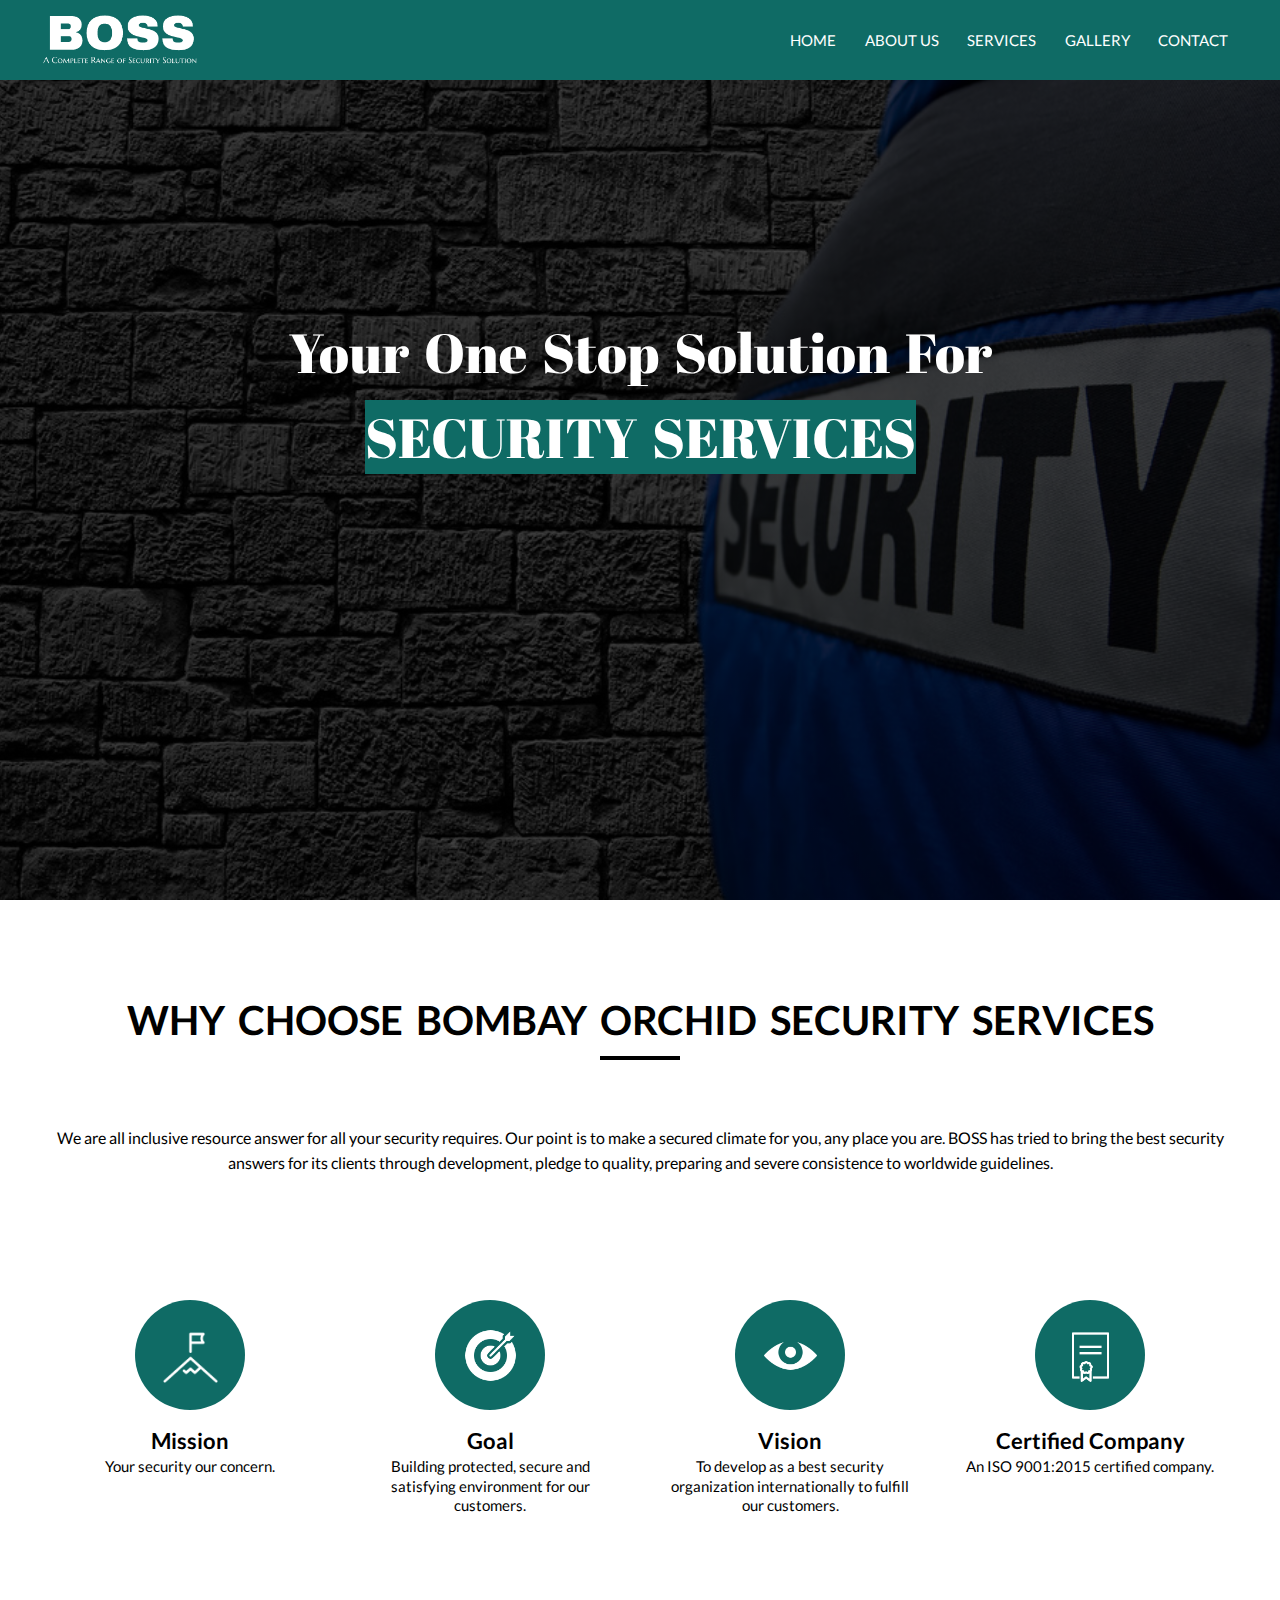
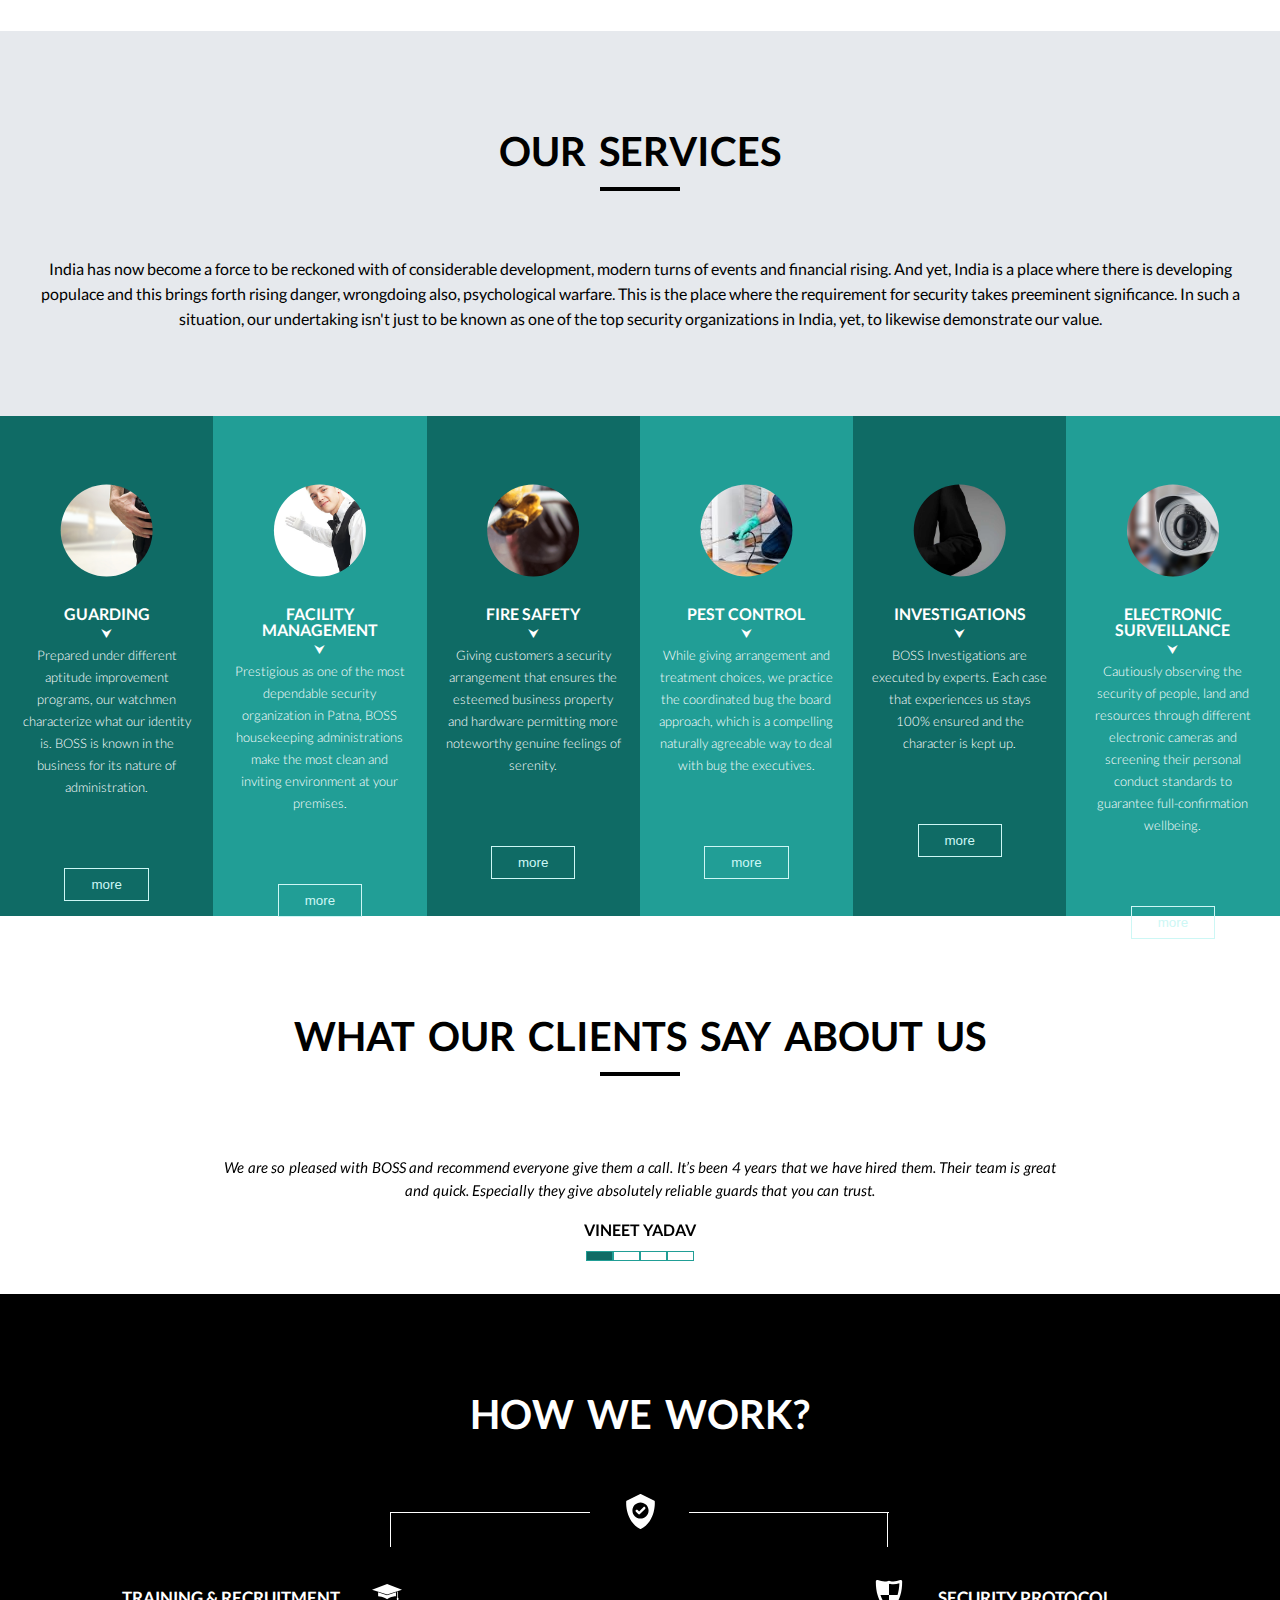
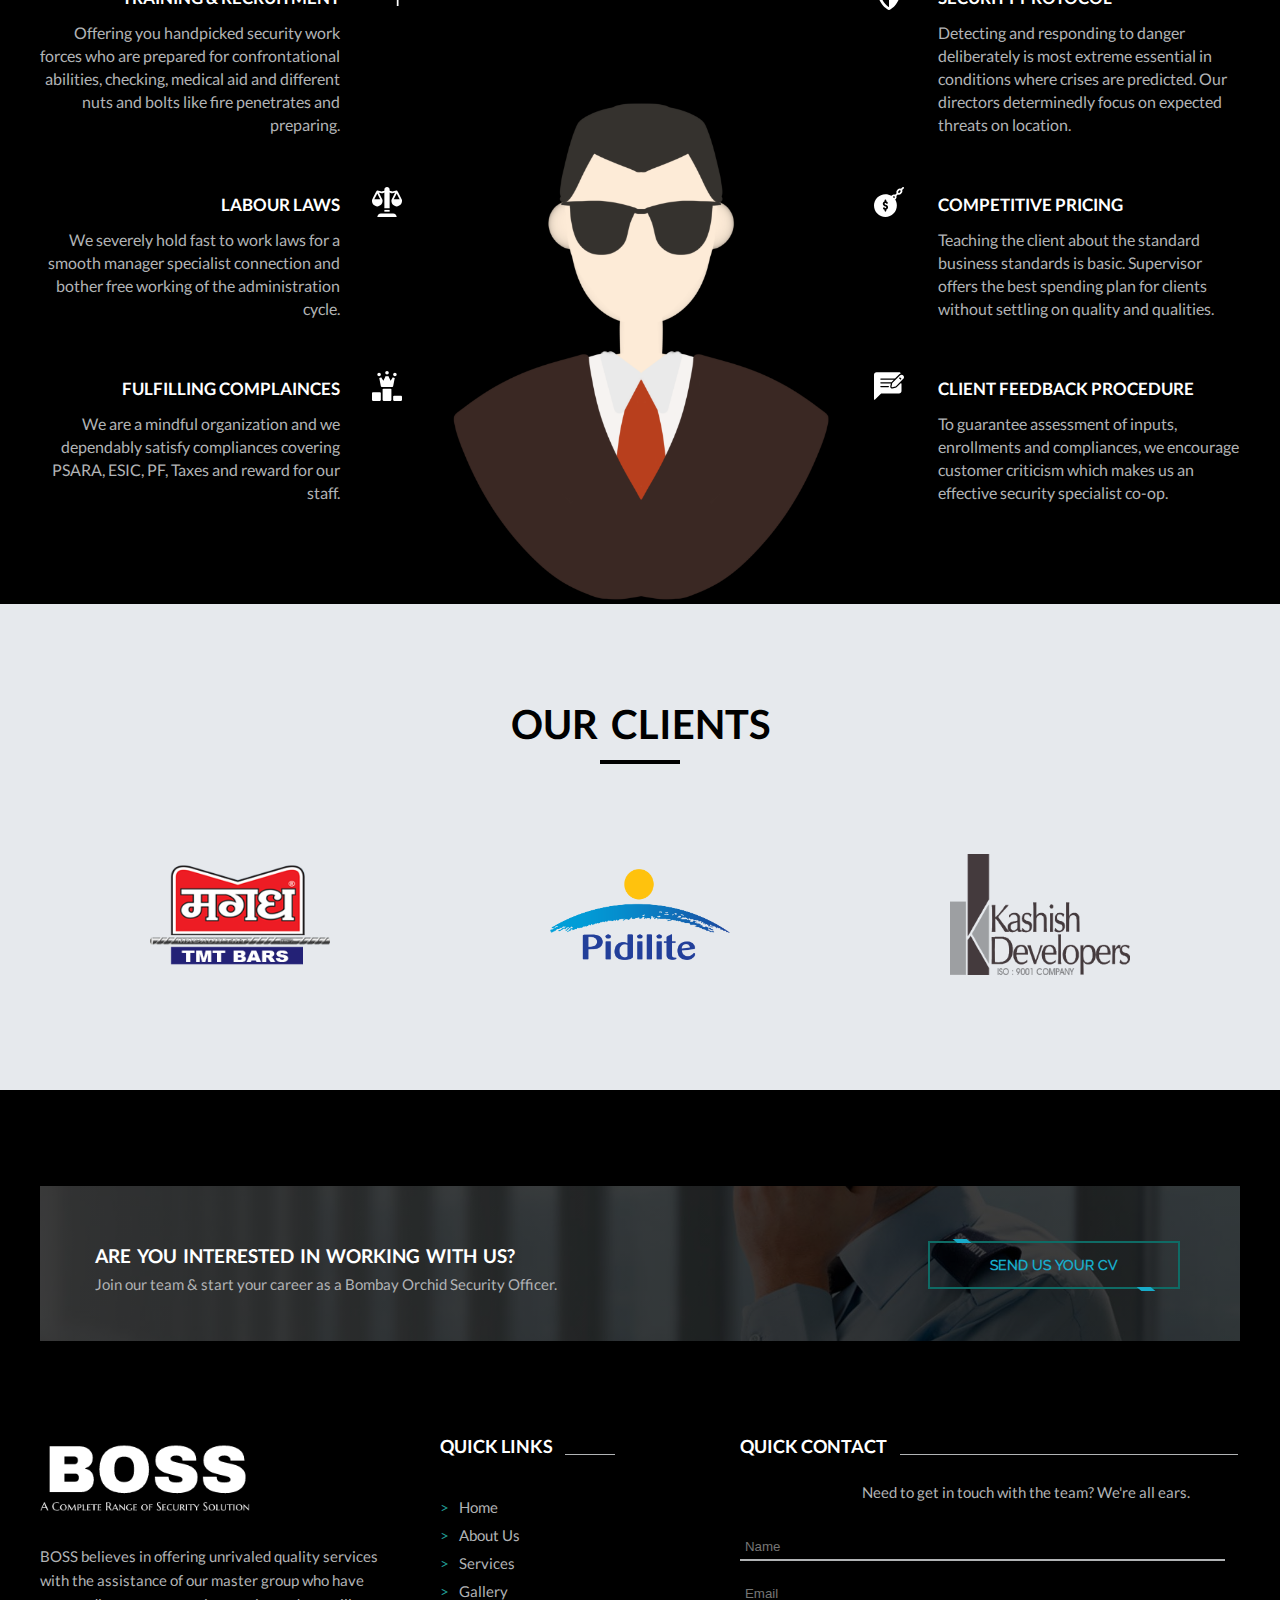
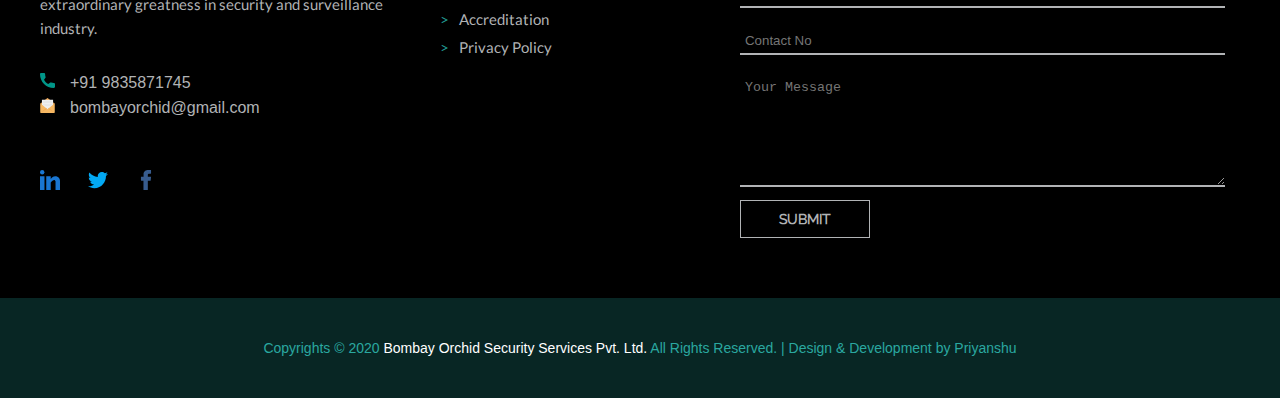
==== index.html @ afb58cec "Initial commit in GitBash" ====
<!DOCTYPE html>
    <head>
        <meta http-equiv="X-UA-Compatible" content="IE=edge" />
        <meta http-equiv="Content-Type" content="text/html; charset=utf-8"/>
        <meta name="viewport" content="width=device-width, initial-scale=1" />
        <link href="assets/styles/owl.carousel.min.css" rel="stylesheet">
        <link href="assets/styles/owl.theme.default.min.css" rel="stylesheet">
        <link href="assets/styles/main.css" rel="stylesheet">
        <link href="assets/styles/fonts.css" rel="stylesheet">
        <title>Bombay Orchid Security Services Private Ltd.(BOSS)</title>
    </head>

    <body>
        
        <div class="large-wrapper">
            <div class="large-container">
                    <div class="main-overlay js-main-overlay"></div>

                    <section class="cover-main">

                        <header>
                            <nav class="nav-wrapper">
                                <div class="logo"></div>

                                <ul class="menu">
                                    <li><a href="/index.html">HOME</a></li>
                                    <li><a href="/about-us.html">ABOUT US</a></li>
                                    <li><a href="/services.html">SERVICES</a>
                                        <ul class="sub-menu-1">
                                            <li><a href="/guarding.html">Guarding</a></li>
                                            <li><a href="/facility-management.html">Facility Management</a></li>
                                            <li><a href="/fire-safety.html">Fire Safety</a></li>
                                            <li><a href="/pest-control.html">Pest Control</a></li>
                                            <li><a href="/investigation.html">Investigations</a></li>
                                            <li><a href="/electronic-surveillance.html">Electronic Surveillance</a></li>
                                        </ul>
                                    </li>
                                    <li><a href="/gallery.html">GALLERY</a></li>
                                    <li><a href="/contact.html">CONTACT</a></li>
                                </ul>
                            </nav>

                            <div class="menu-trigger js-menu-trigger"></div>
                        </header>

                        <div class="wrapper">
                            <p>Your One Stop Solution For <br><span class="wrapper-sec">SECURITY SERVICES</span></p>
                        </div>

                    </section>
                

                    <section class="about-us">

                        <h1>Why choose Bombay Orchid Security Services</h1>
                        <p>We are all inclusive resource answer for all your security requires. Our point is to make a secured climate for you,
                            any place you are. BOSS has tried to bring the best security answers for its clients through development, pledge to
                            quality, preparing and severe consistence to worldwide guidelines.</p>

                        <div class="row features">
                            <div class="features-wrapper">

                                <div class="col col-md-3 col-xs-12 col-sm-6">
                                    <div class="feat mission"></div>
                                    <h2>Mission</h2>
                                    <p>Your security our concern.</p>
                                </div>

                                <div class="col col-md-3 col-xs-12 col-sm-6">
                                    <div class="feat goal"></div>
                                    <h2>Goal</h2>
                                    <p>Building protected, secure and satisfying environment for our customers.</p>
                                </div>

                                <div class="col col-md-3 col-xs-12 col-sm-6">
                                    <div class="feat vision"></div>
                                    <h2>Vision</h2>
                                    <p>To develop as a best security organization internationally to fulfill our customers.</p>
                                </div>

                                <div class="col col-md-3 col-xs-12 col-sm-6">
                                    <div class="feat certified"></div>
                                    <h2>Certified Company</h2>
                                    <p>An ISO 9001:2015 certified company.</p>
                                </div>
                            </div>
                        </div>

                    </section>

                    <section class="services">
                        
                        <h1>Our Services</h1>
                        <p>India has now become a force to be reckoned with of considerable development, modern turns of events and financial
                            rising. And yet, India is a place where there is developing populace and this brings forth rising danger, wrongdoing
                            also, psychological warfare. This is the place where the requirement for security takes preeminent significance.
                            In such a situation, our undertaking isn't just to be known as one of the top security organizations in India, 
                            yet, to likewise demonstrate our value.</p>

                        <div class="services-wrapper">
                            <div class="row">
                                    <div class="cards col col-xs-12 col-md-2 col-sm-4">
                                        <div class="card1"></div>
                                        <h2>GUARDING</h2>
                                        <p>&#11167;<br>Prepared under different aptitude improvement programs, our watchmen characterize what our identity
                                            is. BOSS is known in the business for its nature of administration.<br>
                                        <button><a href="/guarding.html">More</a></button></p>
                                    </div>
                                    <div class="cards col col-xs-12 col-md-2 col-sm-4">
                                        <div class="card2"></div>
                                        <h2>FACILITY MANAGEMENT</h2>
                                        <p>&#11167;<br>Prestigious as one of the most dependable security organization in Patna, BOSS housekeeping 
                                            administrations make the most clean and inviting environment at your premises. <br>
                                        <button><a href="/facility-management.html">More</a></button></p>
                                    </div>
                                    <div class="cards col col-xs-12 col-md-2 col-sm-4">
                                        <div class="card3"></div>
                                        <h2>FIRE SAFETY</h2>
                                        <p>&#11167;<br>Giving customers a security arrangement that ensures the esteemed business property and hardware
                                            permitting more noteworthy genuine feelings of serenity. <br>
                                        <button><a href="/fire-safety.html">More</a></button></p>
                                    </div>
                                    <div class="cards col col-xs-12 col-md-2 col-sm-4">
                                        <div class="card4"></div>
                                        <h2>PEST CONTROL</h2>
                                        <p>&#11167;<br>While giving arrangement and treatment choices, we practice the coordinated bug the board approach,
                                            which is a compelling naturally agreeable way to deal with bug the executives. <br>
                                        <button><a href="/pest-control.html">More</a></button></p>
                                    </div>
                                    <div class="cards col col-xs-12 col-md-2 col-sm-4">
                                        <div class="card5"></div>
                                        <h2>INVESTIGATIONS</h2>
                                        <p>&#11167;<br>BOSS Investigations are executed by experts. Each case that experiences us stays 100% ensured and the
                                            character is kept up.<br>
                                        <button><a href="/investigation.html">More</a></button></p>
                                    </div>
                                    <div class="cards col col-xs-12 col-md-2 col-sm-4">
                                        <div class="card6"></div>
                                        <h2>ELECTRONIC SURVEILLANCE</h2>
                                        <p>&#11167;<br>Cautiously observing the security of people, land and resources through different electronic cameras
                                            and screening their personal conduct standards to guarantee full-confirmation wellbeing.<br>
                                        <button><a href="/electronic-surveillance.html">More</a></button></p>
                                    </div>
                            </div>
                        </div>

                    </section>

                    <section class="clients">

                        <div class="clients-wrapper">
                            
                            <h1>What Our Clients Say About Us</h1>
                            <div class="owl-carousel owl-theme">

                                <div class="testimonials-box item">
                                    <p>We are so pleased with BOSS and recommend everyone give them a call. 
                                        It’s been 4 years that we have hired them. Their team is great and quick. Especially they give 
                                        absolutely reliable guards that you can trust.</p>
                                    <h3>Vineet Yadav</h3>
                                </div>
                                <div class="testimonials-box item">
                                    <p>Your security supervisors are doing a good job. They are smart in resolving issues that arise 
                                        on site. Great job team BOSS.</p>
                                    <h3>Ajay Sinha</h3>
                                </div>
                                <div class="testimonials-box item">
                                    <p>We have many branches across north India and BOSS has been serving us with housekeeping, security, 
                                        labours since many years now. They are easy to be reached and contacted whenever we need. We wish them good luck.</p>
                                    <h3>Ashok Upadhyay</h3>
                                </div>
                                <div class="testimonials-box item">
                                    <p>We find your services very efficient and well-organised. We are hopeful you will keep assisting us in our requirements.</p>    
                                    <h3>Arvind Singh</h3>
                                </div>

                            </div>
                        </div>

                    </section>

                    <section class="how-we-work">
                        <div class="overlay">
                            <h1>How We Work?</h1>
                            <div class="how-we-work-wrapper">
                                <div class="l1"></div>
                                <div class="a"></div>
                                <div class="l2"></div>
                                <div class="p1"></div>
                                <div class="p2"></div>
                                <dl>
                                    <div class="left-block">
                                        <dt>Training & Recruitment<img src="/assets/images/training-recruitment.svg" alt=""></dt>
                                        <dd>Offering you handpicked security work forces who are prepared for confrontational abilities, checking,
                                            medical aid and different nuts and bolts like fire penetrates and preparing.</dd>
                                        <dt>Labour Laws <img src="/assets/images/labour-laws.svg" alt=""></dt>
                                        <dd>We severely hold fast to work laws for a smooth manager specialist connection and bother free working of 
                                            the administration cycle.</dd>
                                        <dt>Fulfilling Complainces <img src="/assets/images/fulfilling-compliances.svg" alt=""></dt>
                                        <dd>We are a mindful organization and we dependably satisfy compliances covering PSARA, ESIC, PF, Taxes and
                                            reward for our staff.</dd>
                                    </div>
                                    <div class="right-block">
                                        <dt><img src="/assets/images/security-protocol.svg" alt="">Security Protocol</dt>
                                        <dd>Detecting and responding to danger deliberately is most extreme essential in conditions where crises are
                                            predicted. Our directors determinedly focus on expected threats on location.</dd>
                                        <dt><img src="/assets/images/competitive-pricing.svg" alt="">Competitive Pricing</dt>
                                        <dd>Teaching the client about the standard business standards is basic. Supervisor offers the best spending plan
                                            for clients without settling on quality and qualities. </dd>
                                        <dt><img src="/assets/images/client-feedback.svg" alt="">Client Feedback Procedure</dt>
                                        <dd>To guarantee assessment of inputs, enrollments and compliances, we encourage customer criticism which makes us
                                            an effective security specialist co-op.</dd>
                                    </div>
                                </dl>
                            </div>
                        </div>
                    </section>

                    <section class="our-clients">

                        <h1>Our Clients</h1>
                        <div class="our-clients-wrapper">
                            <div class="client1"></div>
                            <div class="client2"></div>
                            <div class="client3"></div>
                        </div>
                        
                    </section>

                    <section class="contact">

                        <div class="contact-wrapper">
                            <div class="clearfix"></div>
                            
                            <div class="registration">
                                <h2>ARE YOU INTERESTED IN WORKING WITH US?</h2>
                                <p>Join our team & start your career as a Bombay Orchid Security Officer.</p>
                                <button class="btn"><a href="/contact.html">Send Us Your CV</a></button>
                            </div>

                            <div class="row">
                                <div class="col col-md-4 col-xs-12 col-sm-6">
                                    <div class="contact-logo"></div>
                                    <p class="logo-p">BOSS believes in offering unrivaled quality services with the assistance of our master group
                                        who have extraordinary greatness in security and surveillance industry.</p>
                                    
                                    <ul class="info">
                                        <li>
                                            <span><img src="/assets/images/phone-call.svg"></span>
                                            <span>+91 9835871745</span>
                                        </li>
                                        <li>
                                            <span><img src="/assets/images/email.svg"></span>
                                            <span>bombayorchid@gmail.com</span>
                                        </li>
                                    </ul>

                                    <ul class="social">
                                        <li><a href="https://www.linkedin.com/login"><img src="/assets/images/linkedin.svg" alt="LinkedIn"></a></li>
                                        <li><a href="https://twitter.com/login?lang=en"><img src="/assets/images/twitter.svg" alt="Twitter"></a></li>
                                        <li><a href="https://www.facebook.com/login/"><img src="/assets/images/facebook.svg" alt="Facebook"></a></li>
                                    </ul>
                                </div>

                                <div class="col col-md-3 col-xs-12 col-sm-6">
                                    <div class="quick-links">
                                        <h2>QUICK LINKS</h2>
                                            <ul>
                                                <li><a href="/index.html"><span>&#62</span>Home</a></li>
                                                <li><a href="/about-us.html"><span>&#62</span>About Us</a></li>
                                                <li><a href="/services.html"><span>&#62</span>Services</a></li>
                                                <li><a href="/gallery.html"><span>&#62</span>Gallery</a></li>
                                                <li><a href="/accreditation.html"><span>&#62</span>Accreditation</a></li>
                                                <li><a href="/privacy-policy.html"><span>&#62</span>Privacy Policy</a></li>
                                            </ul>
                                    </div>
                                </div>
                                
                                <form class="contact-form col col-md-5 col-xs-12 col-sm-12" action="contact.php" method="POST">
                                        <h2>QUICK CONTACT</h2>
                                        <p>Need to get in touch with the team? We're all ears.</p>
                                        <input type="text" name="name" placeholder="Name" class="input">
                                        <input type="email" name="email" placeholder="Email" class="input">
                                        <input type="number" name="number" placeholder="Contact No" class="input">
                                        <textarea name="message" placeholder="Your Message" class="input"></textarea>
                                        <button type="submit" name="submit">SUBMIT</button>
                                </form>
                            </div>

                        </div>

                    </section>
                
                <footer class="bottom">
                    <p>Copyrights &copy 2020 <span>Bombay Orchid Security Services Pvt. Ltd.</span> All Rights Reserved. | 
                        Design & Development by <a href="#">Priyanshu</a></p>
                </footer>

                <script src="assets/scripts/jquery-3.5.1.min.js"></script>
                <script src="assets/scripts/owl.carousel.min.js"></script>
                <script src="assets/scripts/main.js"></script>
                
            </div>
        </div>
        
    </body>
</html>
---- assets/styles/main.css ----
/*
* Prefixed by https://autoprefixer.github.io
* PostCSS: v7.0.29,
* Autoprefixer: v9.7.6
* Browsers: last 4 version
*/

/* CSS RESETS STARTS */
html, body, div, span, applet, object, iframe,
h1, h2, h3, h4, h5, h6, p, blockquote, pre,
a, abbr, acronym, address, big, cite, code,
del, dfn, em, img, ins, kbd, q, s, samp,
small, strike, strong, sub, sup, tt, var,
b, u, i, center,
dl, dt, dd, ol, ul, li,
fieldset, form, label, legend,
table, caption, tbody, tfoot, thead, tr, th, td,
article, aside, canvas, details, embed, 
figure, figcaption, footer, header, hgroup, 
menu, nav, output, ruby, section, summary,
time, mark, audio, video {
	margin: 0;
	padding: 0;
	border: 0;
	font-size: 100%;
	font: inherit;
    vertical-align: baseline;
    -webkit-box-sizing: border-box;
            box-sizing: border-box;
    scroll-behavior: smooth;
}
    /* HTML5 display-role reset for older browsers starts here*/
        article, aside, details, figcaption, figure, 
        footer, header, hgroup, menu, nav, section {
            display: block;
        }
        body {
            line-height: 1;
            font-family: sans-serif;
        }
        ol, ul {
            list-style: none;
        }
        blockquote, q {
            quotes: none;
        }
        blockquote:before, blockquote:after,
        q:before, q:after {
            content: '';
            content: none;
        }
        table {
            border-collapse: collapse;
            border-spacing: 0;
        }
    /* HTML5 display-role reset for older browsers ends here*/

/* CSS RESETS ENDS HERE */

/* COVER STYLING STARTS HERE */
.cover-main {
    background: -webkit-gradient(linear,left top, left bottom,from(rgba(0, 0, 0, 0.75)),to(rgba(0, 0, 0, 0.75))), url(../images/cover-main.jpg);
    background: -o-linear-gradient(rgba(0, 0, 0, 0.75),rgba(0, 0, 0, 0.75)), url(../images/cover-main.jpg);
    background: linear-gradient(rgba(0, 0, 0, 0.75),rgba(0, 0, 0, 0.75)), url(../images/cover-main.jpg);
    background-attachment: fixed;
    background-repeat: no-repeat;
    background-position: center;
    background-size: cover;
    width: 100%;
    height: 100vh;
}
header {
    width: 100%;
    height: 80px;
    background-color: #0f6b65;
}
    /* STICKY HEADER STYLING STARTS HERE*/
    header.sticky {
        position: fixed;
        top: 0;
        left: 0;
        right: 0;
        -webkit-transform: translateY(-200%);
            -ms-transform: translateY(-200%);
                transform: translateY(-200%);
        -webkit-transition: 0.3s;
        -o-transition: 0.3s;
        transition: 0.3s;
        z-index: 3;
        border-bottom: 3px solid #18abc9;
    }
    body.scroll header.sticky {
        -webkit-transform: translateY(0);
            -ms-transform: translateY(0);
                transform: translateY(0);
    }
    /* STICKY HEADER STYLING ENDS HERE */
.nav-wrapper {
    width: 1200px;
    height: 100%;
    margin: 0 auto;
    display: -webkit-box;
    display: -ms-flexbox;
    display: flex;
    -webkit-box-pack: justify;
        -ms-flex-pack: justify;
            justify-content: space-between;
    -webkit-box-align: center;
        -ms-flex-align: center;
            align-items: center;
}
.logo {
    background: url(../images/BOSSS.png);    
    background-size: 165px;
    background-position: center;
    background-repeat: no-repeat;
    width: 160px;
    height: 350px;
}
nav ul li {
    display: inline-block;
    cursor: pointer;
    font-size: 15px;
    padding: 12px 12px;
    -webkit-transition: 0.3s;
    -o-transition: 0.3s;
    transition: 0.3s;
    position: relative;
}
nav ul li:hover {
    background: #18abc9;
    border-radius: 3px;
    color: #0f6b65;
}
nav ul li a {
    text-decoration: none;
    color: #ffffff;
    font-family: "Lato-Regular", sans-serif;
    -webkit-transition: 0.3s;
    -o-transition: 0.3s;
    transition: 0.3s;
}
.sub-menu-1 {
    display: none;
}
nav ul li:hover .sub-menu-1 {
    display: block;
    position: absolute;
    background-color: #0f6b65;
    margin-top: 12.5px;
    margin-left: -12px;
    font-family: "Lato-Regular", sans-serif;
}
nav ul li:hover .sub-menu-1 ul {
    display: block;
    margin: 10px;
}
nav ul li:hover .sub-menu-1 ul li {
    width: 100px;
    padding: 20px;
    border-radius: 0;
    text-align: left;
}
nav ul li:hover .sub-menu-1 ul li a:hover {
    color: #0f6b65;
}
    /* WRAPPER STYLING STARTS HERE */
    .wrapper p {
        text-align: center;
        color: #ffffff;
        font-family: "AbrilFatface-Regular", sans-serif;
        font-size: 55px;
        line-height: 85px;
        margin: 230px auto;
        word-spacing: 5px;
    }
    .wrapper-sec {
        background-color: #0f6b65;
    }
    .wrapper-sec:hover {
        background-color: transparent;
        color: #0f6b65;
        cursor: pointer;
    }
    /* WRAPPER STYLING ENDS HERE */
/* COVER STYLING ENDS HERE */

/* ABOUT STYLING STARTS HERE */
.about-us {
    width: 100%;
    height: 100%;
    position: relative;
}
.about-us h1 {
    text-transform: uppercase;
    text-align: center;
    word-spacing: 5px;
    padding-top: 100px;
    font-family: "Lato-Bold", sans-serif;
    font-size: 40px;
    position: relative;
}
.about-us h1:after {                        /* Adding underline */
    content: '';
    position: absolute;
    bottom: 0;
    background: #000000;
    width: 80px;
    height: 4px;
    left: 0;
    right: 0;
    margin: 0 auto;
    -webkit-transform: translateY(20px);
        -ms-transform: translateY(20px);
            transform: translateY(20px);
}
.about-us p {
    font-family: "Lato-Regular", sans-serif;
    text-align: center;
    margin: 85px auto;
    font-size: 16px;
    line-height: 25px;
    width: 1200px;
}
.features {
    width: 100%;
}
.features-wrapper {
    width: 1200px;
    margin: 40px auto;
}
.feat {
    background-repeat: no-repeat;
    background-position: center;
    background-size: 50%;
    width: 110px;
    height: 110px;
    margin: 0 auto;
    -webkit-clip-path: circle(50% at 50% 50%);
            clip-path: circle(50% at 50% 50%);
    background-color: #0f6b65;
}
.mission {
    background-image: url(../images/mission.png);
}
.goal {
    background-image: url(../images/goal.png);
}
.vision {
    background-image: url(../images/vision.png);
}
.certified {
    background-image: url(../images/certified.png);
}
.features h2 {
    text-align: center;
    margin-top: 20px;
    font-size: 22px;
    font-family: "Lato-Bold", sans-serif;
}
.features p {
    width: 250px;
    text-align: center;
    line-height: 1.3;
    margin: 5px auto;
    font-size: 15px;
    font-family: "Lato-Regular", sans-serif;
    color: #000000;
}
    /* CLEARFIX CODE STARTS HERE */
        .row:before,
        .row:after,
        .group:before,
        .group:after {
            content: "";
            display: table;
        }
        .row:after,
        .group:after {
            clear: both;
        }
        .row,
        .group {
            zoom: 1; /* For IE 6/7 (trigger hasLayout) */
        }
    /* CLEARFIX CODE ENDS HERE */

    /* GRID STYLING STARTS HERE */
        .col {
            float: left;
            width: 1200px;
        }
        .col-md-11 { width: 91.662%;}
        .col-md-10 { width: 83.332%;}
        .col-md-9 { width: 75%;}
        .col-md-8 { width: 66.662%;}
        .col-md-7 { width: 58.331%;}
        .col-md-6 { width: 50%;}
        .col-md-5 { width: 41.662%;}
        .col-md-4 { width: 33.332%;}
        .col-md-3 { width: 25%;}
        .col-md-2 { width: 16.662%;}
        .col-md-1 { width: 8.332%;}
    /* GRID STYLING ENDS HERE */

/* ABOUT STYLING ENDS HERE */


/* SERVICES STYLING STARTS HERE */
.services {
    width: 100%;
    height: 100%;
    position: relative;
    background-color: #e6e9ed;
}
.services h1 {
    margin-top: 110px;
    text-transform: uppercase;
    text-align: center;
    word-spacing: 5px;
    padding-top: 100px;
    font-family: "Lato-Bold", sans-serif;
    font-size: 40px;
    position: relative;
}
.services h1:after {                        /* Adding underline */
    content: '';
    position: absolute;
    bottom: 0;
    background: #000000;
    width: 80px;
    height: 4px;
    left: 0;
    right: 0;
    margin: 0 auto;
    -webkit-transform: translateY(20px);
        -ms-transform: translateY(20px);
            transform: translateY(20px);
}
.services p {
    font-family: "Lato-Regular", sans-serif;
    text-align: center;
    margin: 85px auto;
    font-size: 16px;
    line-height: 25px;
    width: 1200px;
}
.services-wrapper {
    width: 100%;
    margin: 0 auto;
}
.cards {
    -webkit-box-align: center;
        -ms-flex-align: center;
            align-items: center;
    padding: 40px 18px;
    -webkit-box-sizing: border-box;
            box-sizing: border-box;
    background: #0f6b65;
    height: 500px;
    float: left;
    -webkit-transition: all ease-in-out 0.3s;
    -o-transition: all ease-in-out 0.3s;
    transition: all ease-in-out 0.3s;
}
.cards:nth-child(2n) {
    background: #219e96;
}
.cards:hover {
    background: #000000;
    color: #000000 !important;
    -webkit-transform: scale(1.06);
        -ms-transform: scale(1.06);
            transform: scale(1.06);
    z-index: 2;
    -webkit-box-shadow: 0 5px 20px rgba(0, 0, 0, 0.3);
            box-shadow: 0 5px 20px rgba(0, 0, 0, 0.3);
}
.cards h2 {
    text-align: center;
    font-family: "Lato-Bold", sans-serif;
    color: #ffffff;
}
.cards p {
    display: table-cell;
    text-align: center;
    font-size: 13px;
    line-height: 22px;
    font-family: "Lato-Light", sans-serif;
    color: #ffffff;
}
.cards button {
    cursor: pointer;
    background: transparent;
    color: #cdf7f5;
    border: 1px solid #cdf7f5;
    padding: 8px 26px;
    margin-top: 70px;
    text-transform: lowercase;
}
.cards button a {
    text-decoration: none;
    color: #cdf7f5;
    -webkit-transition: all 0.3s ease;
    -o-transition: all 0.3s ease;
    transition: all 0.3s ease;
}
.cards button a:hover {
    color: #8b9493;
}
.card1 {
    background: url(../images/guarding.jpg);
    background-size: cover;
    background-position: center;
    background-repeat: no-repeat;
    width: 150px;
    height: 150px;
    -webkit-clip-path: circle(28% at 50% 50%);
            clip-path: circle(28% at 50% 50%);
    width: 100%;
}
.card2 {
    background: url(../images/facility\ management.jpg);
    background-size: cover;
    background-position: center;
    background-repeat: no-repeat;
    width: 150px;
    height: 150px;
    -webkit-clip-path: circle(28% at 50% 50%);
            clip-path: circle(28% at 50% 50%);
    width: 100%;
}
.card3 {
    background: url(../images/fire\ safety.jpg);
    background-size: cover;
    background-position: center;
    background-repeat: no-repeat;
    width: 150px;
    height: 150px;
    -webkit-clip-path: circle(28% at 50% 50%);
            clip-path: circle(28% at 50% 50%);
    width: 100%;
}
.card4 {
    background: url(../images/pest\ control.jpg);
    background-size: cover;
    background-position: center;
    background-repeat: no-repeat;
    width: 150px;
    height: 150px;
    -webkit-clip-path: circle(28% at 50% 50%);
            clip-path: circle(28% at 50% 50%);
    width: 100%;
}
.card5 {
    background: url(../images/investigations.jpg);
    background-size: cover;
    background-position: center;
    background-repeat: no-repeat;
    width: 150px;
    height: 150px;
    -webkit-clip-path: circle(28% at 50% 50%);
            clip-path: circle(28% at 50% 50%);
    width: 100%;
}
.card6 {
    background: url(../images/electronic\ surveillance.jpg);
    background-size: cover;
    background-position: center;
    background-repeat: no-repeat;
    width: 150px;
    height: 150px;
    -webkit-clip-path: circle(28% at 50% 50%);
            clip-path: circle(28% at 50% 50%);
    width: 100%;
}
/* SERVICES STYLING ENDS HERE */

/* CLIENTS STYLING STARTS HERE */
.clients {
    width: 100%;
    height: 100%;
    position: relative;
}
.clients h1 {
    text-transform: uppercase;
    text-align: center;
    word-spacing: 5px;
    padding-top: 100px;
    font-family: "Lato-Bold", sans-serif;
    font-size: 40px;
    position: relative;
}
.clients h1:after {                        /* Adding underline */
    content: '';
    position: absolute;
    bottom: 0;
    background: #000000;
    width: 80px;
    height: 4px;
    left: 0;
    right: 0;
    margin: 0 auto;
    -webkit-transform: translateY(20px);
        -ms-transform: translateY(20px);
            transform: translateY(20px);
}
.clients-wrapper {
    width: 1200px;
    margin: 0 auto;
}
.testimonials-box p {
    font-family: "Lato-Italic", sans-serif;
    text-align: center;
    margin: 0 auto;
    margin-top: 100px;
    width: 850px;
    font-size: 15px;
    word-spacing: 0.5px;
    line-height: 23px;
    margin-bottom: -20px;
}
.testimonials-box h3 {
    font-family: "Lato-Bold", sans-serif;
    text-transform: uppercase;
    text-align: center;
    margin-top: 40px;
}
.owl-theme .owl-dots .owl-dot span {
    width: 27px;
    height: 10px;
    margin: 0px;
    background: #ffffff;
    border: 0.5px solid #219e96;
    display: block;
    -webkit-transition: opacity .2s ease;
    -o-transition: opacity .2s ease;
    transition: opacity .2s ease;
    border-radius: 0px;
}
.owl-theme .owl-dots .owl-dot.active span, .owl-theme .owl-dots .owl-dot:hover span {
    background: #0f6b65;
}
/* CLIENTS STYLING ENDS HERE */

/* HOW WE WORK STYLING STARTS HERE */
.how-we-work {
    width: 100%;
    height: 100%;
    position: relative;
    background: #000000;
    padding-bottom: 40px;
}
.overlay {
    position: relative;
    z-index: 2;
}
.overlay:before {
    content: '';
    position: absolute;
    background: url(../images/123.png);
    background-repeat: no-repeat;
    background-position: center;
    background-size: 650px;
    top: 0px;
    bottom: -439px;
    left: 0px;
    right: 0px;
    z-index: -1;
}
.how-we-work h1 {
    margin-top: 30px;
    text-transform: uppercase;
    text-align: center;
    word-spacing: 5px;
    padding-top: 100px;
    font-family: "Lato-Bold", sans-serif;
    font-size: 40px;
    position: relative;
    color: #ffffff;
}
.how-we-work-wrapper {
    width: 1200px;
    margin: 0 auto;
}
    /*DIAGRAM STYLING STARTS HERE*/
        .l1 {
            background: url(../images/horizontal-line.svg);
            background-size: cover;
            background-position: center;
            background-repeat: no-repeat;
            width: 200px;
            height: 1px;
            margin: 18px 5px 0 350px;
            position: absolute;
        }
        .a {
            background: url(../images/secure-payment.svg);
            background-size: cover;
            background-position: center;
            background-repeat: no-repeat;
            width: 35px;
            height: 35px;
            margin: 60px auto;
            position: relative;
        }
        .l2 {
            background: url(../images/horizontal-line.svg);
            background-size: cover;
            background-position: center;
            background-repeat: no-repeat;
            width: 200px;
            height: 1px;
            margin: -77px 350px 0 649px;
            position: absolute;
        }
        .p1 {
            background: url(../images/horizontal-line.svg);
            background-size: cover;
            background-position: center;
            background-repeat: no-repeat;
            width: 35px;
            height: 1px;
            margin: -60px 350px 0 333px;
            -webkit-transform: rotate(90deg);
                -ms-transform: rotate(90deg);
                    transform: rotate(90deg);
            position: absolute;
        }
        .p2 {
            background: url(../images/horizontal-line.svg);
            background-size: cover;
            background-position: center;
            background-repeat: no-repeat;
            width: 35px;
            height: 1px;
            margin: -60px 350px 0 830px;
            -webkit-transform: rotate(90deg);
                -ms-transform: rotate(90deg);
                    transform: rotate(90deg);
            position: absolute;
        }
    /*DIAGRAM STYLING ENDS HERE*/
.left-block dt {
    color: #ffffff;
    text-transform: uppercase;
    font-family: "Lato-Bold", sans-serif;
    font-size: 17px;
    position: relative;
    margin-bottom: 15px;
    margin-right: 300px;
}
.left-block dd {
    font-family: "Lato-Regular", sans-serif;
    color: #b1b3b5;
    margin-bottom: 60px;
    margin-right: 300px;
    line-height: 23px;
}
.right-block dt {
    color: #ffffff;
    text-transform: uppercase;
    font-family: "Lato-Bold", sans-serif;
    font-size: 17px;
    position: relative;
    margin-bottom: 15px;
    margin-left: 898px;
}
.right-block dd {
    font-family: "Lato-Regular", sans-serif;
    color: #b1b3b5;
    margin-bottom: 60px;
    margin-left: 898px;
    line-height: 23px;
}
.left-block img {
    width: 30px;
    height: 52px;
    position: absolute;
    margin: -20px 32px;
}
.right-block img {
    width: 30px;
    height: 52px;
    position: absolute;
    margin: -20px -64px;
}
.left-block {
    width: 50%;
    text-align: right;
    float: left;
}
.right-block {
    width: 50%;
    text-align: left;
    display: inline;
}
/* HOW WE WORK STYLING ENDS HERE */


/* OUR CLIENTS STYLING STARTS HERE */
.our-clients {
    width: 100%;
    height: 100%;
    position: relative;
    background-color: #e6e9ed;
}
.our-clients h1 {
    text-transform: uppercase;
    text-align: center;
    word-spacing: 5px;
    padding-top: 100px;
    font-family: "Lato-Bold", sans-serif;
    font-size: 40px;
    position: relative;
    color: #000000;
}
.our-clients h1:after {                        /* Adding underline */
    content: '';
    position: absolute;
    bottom: 0;
    background: #000000;
    width: 80px;
    height: 4px;
    left: 0;
    right: 0;
    margin: 0 auto;
    -webkit-transform: translateY(20px);
        -ms-transform: translateY(20px);
            transform: translateY(20px);
}
.our-clients-wrapper {
    width: 1200px;
    margin: -4px auto;
    display: -webkit-box;
    display: -ms-flexbox;
    display: flex;
    -webkit-box-pack: left;
        -ms-flex-pack: left;
            justify-content: left;
}
.client1 {
    background: url(../images/Magadh-industries.png);
    background-size: 180px;
    background-position: center;
    background-repeat: no-repeat;
    width: 450px;
    height: 350px;
}
.client2 {
    background: url(../images/pidilite.png);
    background-size: 180px;
    background-position: center;
    background-repeat: no-repeat;
    width: 450px;
    height: 350px;
}
.client3 {
    background: url(../images/kashish-developers.png);
    background-size: 180px;
    background-position: center;
    background-repeat: no-repeat;
    width: 450px;
    height: 350px;
}
/* OUR CLIENTS STYLING ENDS HERE */

/* CONTACT STYLING STARTS HERE */
.contact {
    background: #000000;
    width: 100%;
    height: 100%;
}
.contact-wrapper {
    width: 1200px;
    margin: 0 auto;
}
.clearfix {
    overflow: auto;
}
    /* REGISTRATION STYLING STARTS HERE */
        .registration {
            display: block;
            width: 1200px;
            height: 155px;
            margin: 0 auto;
            margin-top: 100px;
            background: -webkit-gradient(linear,left top, left bottom,from(rgba(0, 0, 0, 0.75)),to(rgba(0, 0, 0, 0.75))), url(../images/registration.jpg);
            background: -o-linear-gradient(rgba(0, 0, 0, 0.75),rgba(0, 0, 0, 0.75)), url(../images/registration.jpg);
            background: linear-gradient(rgba(0, 0, 0, 0.75),rgba(0, 0, 0, 0.75)), url(../images/registration.jpg);
            background-repeat: no-repeat;
            background-position: center;
            background-size: cover;
            position: relative;
        }
        .registration h2 {
            color: #ffffff;
            font-family: "Lato-Bold", sans-serif;
            font-size: 19px;
            padding: 60px 0 11px 55px;
            word-spacing: 2px;
            margin-bottom: 16px;
        }
        .registration p {
            color: #b1b3b5 !important;
            font-family: "Lato-Regular", sans-serif;
            font-size: 15px;
            padding-left: 55px;
        }
        .registration button {
          position: absolute;
        }
        .btn a {
            text-decoration: none;
            color: #18abc9;
            -webkit-transition: all 0.3s ease;
            -o-transition: all 0.3s ease;
            transition: all 0.3s ease;
        }
        .btn a:hover {
            color: #b1b3b5;
        }
        .btn {
            top: 36%;
            right: 5%;
            font-family: "Raleway-Regular", sans-serif;
            font-weight: bold;
            font-size: 14px;
            border: 2px solid #0f6b65;
            background: transparent;
            text-transform: uppercase;
            padding: 14px 60px;
            cursor: pointer;
            position: relative;
        }
        .btn::before,.btn::after {                  /* Button transitions */
            content: "";
            position: absolute;
            width: 14px;
            height: 4px;
            background: #18abc9;
            -webkit-transform: skewX(50deg);
                -ms-transform: skewX(50deg);
                    transform: skewX(50deg);
            -webkit-transition: .4s linear;
            -o-transition: .4s linear;
            transition: .4s linear;
        }
        .btn::before {
            top: -4px;
            left: 10%;
        } 
        .btn::after {
            bottom: -4px;
            right: 10%;
        } 
        .btn:hover::before {
            left: 80%;
        }  
        .btn:hover::after {
            right: 80%;
        }
    /* REGISTRATION STYLING ENDS HERE */
.contact-logo {
    background: url(../images/BOSSS.png);
    background-repeat: no-repeat;
    background-position: center;
    background-size: 225px;
    width: 210px;
    height: 170px;
    margin-top: 53px;
}
.contact-wrapper p {
    font-family: "Lato-Regular", sans-serif;
    font-size: 15px;
    line-height: 24px;
    margin-top: -20px;
    color: #b1b3b5;
    margin-right: 50px;
}
    /* SOCIAL STYLING STARTS HERE */
        .info {
            position: relative;
        }
        .info li {
            position: relative;
            list-style: none;
            display: -webkit-box;
            display: -ms-flexbox;
            display: flex;
            -webkit-box-align: start;
                -ms-flex-align: start;
                    align-items: flex-start;
            line-height: 25px;
        }
        .info li:nth-child(1) {
            margin-top: 30px;
        }
        .info li span:nth-child(1) {
            width: 15px;
        }
        .info li span:nth-child(1) img {
            max-width: 100%;
            margin-top: -10px;
        }
        .info li span:nth-child(2) {
            color: #b1b3b5;
            margin-left: 15px;
        }
        .social {
            position: relative;
            display: -webkit-box;
            display: -ms-flexbox;
            display: flex;
        }
        .social li {
            list-style: none;
            margin-top: 50px;
        }
        .social li a {
            text-decoration: none;
            margin-right: 28px;
        }
        .social li a img {
            width: 20px;
            -webkit-transition: 0.3s all ease;
            -o-transition: 0.3s all ease;
            transition: 0.3s all ease;
        }
        .social li a img:hover {
            -webkit-transform: scale(1.5);
                -ms-transform: scale(1.5);
                    transform: scale(1.5);
        }
    /* SOCIAL STYLING ENDS HERE */
    
    /* QUICK LINKS STYLING STARTS HERE */
        .quick-links h2 {
            color: #ffffff;
            margin-top: 96px;
            font-family: "Lato-Bold", sans-serif;
            font-size: 18px;
            margin-bottom: 45px;
            position: relative;
        }
        .quick-links h2:after {
            content: '';
            position: absolute;
            bottom: 0;
            background: #b1b3b5;
            width: 50px;
            height: 1px;
            left: 125px;
            right: 0;
        }
        .quick-links span {
            color: #219e96;
            margin-right: 10px;
        }
        .quick-links li {
            margin-bottom: 12px;
        }
        .quick-links li a {
            text-decoration: none;
            font-family: "Lato-Regular", sans-serif;
            font-size: 15px;
            color: #b1b3b5;
            -webkit-transition: all 0.3s ease;
            -o-transition: all 0.3s ease;
            transition: all 0.3s ease;
        }
        .quick-links li a:hover {
            color: #0f6b65;
        }
    /* QUICK LINKS STYLING ENDS HERE */
    
    /* FORM STYLING STARTS HERE */
        .contact-form h2 {
            color: #ffffff;
            margin-top: 96px;
            font-family: "Lato-Bold", sans-serif;
            font-size: 18px;
            margin-bottom: 45px;
            position: relative;
        }
        .contact-form p {
            font-family: "Lato-Regular", sans-serif;
            font-size: 15px;
            color: #b1b3b5;
            text-align: right;
            margin-bottom: 20px;
        }
        .contact-form h2:after {
            content: '';
            position: absolute;
            bottom: 0;
            background: #b1b3b5;
            width: 338px;
            height: 1px;
            left: 160px;
            right: 0;
        }
        .input {
            margin: 10px 0;
            background: transparent;
            border: 0;
            border-bottom: 2px solid #b1b3b5;
            padding: 5px;
            width: 95%;
            color: #ffffff;
        }
        .contact-form textarea {
            height: 100px;
        }
        .contact-form button {
            font-family: "Raleway-Regular", sans-serif;
            font-weight: bold;
            font-size: 14px;
            border: 1px solid #b1b3b5;
            background: transparent;
            text-transform: uppercase;
            padding: 10px 38px;
            cursor: pointer;
            color: #b1b3b5;
            -webkit-transition: all 0.3s ease;
            -o-transition: all 0.3s ease;
            transition: all 0.3s ease;
            margin-bottom: 60px;
            display: -webkit-box;
            display: -ms-flexbox;
            display: flex;
            -webkit-box-pack: right;
                -ms-flex-pack: right;
                    justify-content: right;
        }
        .contact-form button:hover {
            color: #ffffff;
        }
    /* FORM STYLING ENDS HERE */
/* CONTACT STYLING ENDS HERE */

/* FOOTER STYLING STARTS HERE */
    .bottom {
        max-width: 100%;
        height: 100px;
        background-color: #082624;
        display: -webkit-box;
        display: -ms-flexbox;
        display: flex;
        -webkit-box-pack: center;
            -ms-flex-pack: center;
                justify-content: center;
        -webkit-box-align: center;
            -ms-flex-align: center;
                align-items: center;
        font-size: 14px;
    }
    .bottom p {
        color: #2aa8a0;
    }
    .bottom span {
        color: #ffffff;
    }
    .bottom a {
        color: #2aa8a0;
        text-decoration: none;
    }
    .bottom a:hover{
        color: #ffffff;
        cursor: pointer;
    }
/* FOOTER STYLING ENDS HERE */

/* MEDIA QUERY STARTS HERE */

    /* Extra-Small devices (portrait phones, landscape phones, less than 767px) */ 
@media (max-width: 767.98px) { 

    /* Cover Main Styling starts here */
    .nav-wrapper {
        width: auto;
    }
    .logo {
        margin: 0 auto;
    }
    .sticky-header {
        width: auto;
    }
        /* Responsive Menu Styling */
        .menu-trigger {
            background: url(../images/hamburger-icon.svg) no-repeat center / cover;
            width: 35px;
            height: 35px;
            display: block;
            z-index: 10;
            position: absolute;
            right: 10px;
            top: 15px;
        }
        .main-overlay {
            position: fixed;
            top: 0;
            right: 0;
            bottom: 0;
            left: 0;
            background: rgba(0, 0, 0, 0.72);
            z-index: 5;
            display: none;
        }
        .main-overlay::after {
            background: url(../images/close-icon.svg) no-repeat center / cover;
            content: '';
            width: 35px;
            height: 35px;
            display: block;
            position: fixed;
            right: 10px;
            top: 10px;
            z-index: 20;
        }
        .menu {
            position: fixed;
            top: 0;
            bottom: 0;
            left: 0;
            background: #0f6b65;
            width: 100%;
            max-width: 250px;
            z-index: 30;
            -webkit-transform: translate3d(-100%, 0, 0);
                    transform: translate3d(-100%, 0, 0);
            -webkit-transition: 0.3s;
            -o-transition: 0.3s;
            transition: 0.3s;
        }
        nav ul li {
            display: block;
            margin-top: 40px;
            padding: 0;
            font-size: 18px;
            line-height: 23px;
        }
        nav ul li:hover {
            background: none;
        }
        nav ul li:hover .sub-menu-1 {
            display: none;
        }
        body.menu-is-active .menu {
            -webkit-transform: translate3d(0, 0, 0);
                    transform: translate3d(0, 0, 0);
            display: block;
            padding: 0 20px;
        }
        body.menu-is-active .main-overlay {
            display: block;
        }
        body.menu-is-active .menu-trigger {
            display: none;
        }
        /* Responsive Menu Styling Ends Here */
        /* Grid Styling */
        .col-xs-12 { width: 100%;}
        .col-xs-11 { width: 91.662%;}
        .col-xs-10 { width: 83.332%;}
        .col-xs-9 { width: 75%;}
        .col-xs-8 { width: 66.662%;}
        .col-xs-7 { width: 58.331%;}
        .col-xs-6 { width: 50%;}
        .col-xs-5 { width: 41.662%;}
        .col-xs-4 { width: 33.332%;}
        .col-xs-3 { width: 25%;}
        .col-xs-2 { width: 16.662%;}
        .col-xs-1 { width: 8.332%;}
        /* Grid Styling Ends Here */
    .cover-main {
        width: auto;
    }
    .wrapper p {
        width: auto;
        margin: 240px 20px;
        font-size: 25px;
        line-height: 40px;
    }
    .wrapper-sec {
        background: none;
        color: #7bc5c0;
        font-size: 30px;
    }
    /* Cover Main Styling ends here */
    /* About Us Styling starts here */
    .about-us h1 {
        font-size: 35px;
        line-height: 50px;
        margin: 0 30px;
        width: auto;
        padding-top: 60px;
    }
    .about-us p {
        font-size: 15px;
        width: auto;
        padding: 0 30px;
    }
    .features-wrapper {
        width: auto;
        margin: 0 auto;
    }
    .goal, .vision, .certified {
        margin-top: 45px;
    }
    /* About Us Styling ends here */
    /* Services Styling starts here */
    .services h1 {
        font-size: 35px;
        margin: 60px 30px;
        padding-top: 60px;
    }
    .services p {
        font-size: 15px;
        width: auto;
        padding: 0 30px;
    }
    .services-wrapper {
        width: auto;
        display: -webkit-box;
        display: -ms-flexbox;
        display: flex;
        -webkit-box-orient: vertical;
        -webkit-box-direction: normal;
            -ms-flex-direction: column;
                flex-direction: column;
    }
    .card1, .card2, .card3, .card4, .card5, .card6 {
        -webkit-clip-path: circle(20% at 50% 50%);
                clip-path: circle(20% at 50% 50%);
    }
    .cards h2 {
        margin-top: 30px;
        font-size: 18px;
    }
    .cards p {
        font-size: 15px;
        line-height: 24px;
        padding: 0;
    }
    /* Services Styling ends here */
    /* Clients Styling starts here */
    .clients-wrapper {
        width: auto;
        margin-bottom: 60px;
    }
    .clients-wrapper h1 {
        font-size: 35px;
        margin: 0 30px;
        padding-top: 60px;
    }
    .owl-carousel, .owl-theme, .testimonials-box p, .testimonials-box h3 {
        width: auto;
    }
    .testimonials-box {
        margin: 0 30px;
    }
    /* Clients Styling ends here */
    /* How We Work Styling starts here */
    .how-we-work {
        padding-bottom: 60px;
    }
    .how-we-work h1 {
        padding-top: 60px;
    }
    .how-we-work-wrapper {
        width: auto;
        margin: 0 30px;
    }
    .l1, .a, .l2, .p1, .p2 {
        display: none;
    }
    .overlay:before {
        display: none;
    }
    .how-we-work-wrapper dl {
        display: -webkit-box;
        display: -ms-flexbox;
        display: flex;
        -webkit-box-orient: vertical;
        -webkit-box-direction: normal;
            -ms-flex-direction: column;
                flex-direction: column;
    }
    .how-we-work-wrapper dl dt {
        margin-top: 70px;
        font-size: 18px;
    }
    .how-we-work-wrapper dl dd {
        margin-top: 20px;
        line-height: 24px;
    }
    .left-block {
        width: auto;
    }
    .right-block {
        width: auto;
    }
    .left-block dt {
        width: auto;
        text-align: center;
        margin: 0 20px;
        padding: 0;
        line-height: 25px;
    }
    .left-block dd {
        width: auto;
        text-align: center;
        margin: auto;
        padding: 0;
    }
    .right-block dt {
        width: auto;
        margin: 0 20px;
        padding: 0;
        text-align: center;
        line-height: 25px;
    }
    .right-block dd {
        width: auto;
        margin: auto;
        padding: 0;
        text-align: center;
    }
    /* How We Work Styling ends here */
    /* Our Clients  Styling starts here */
    .our-clients h1 {
        font-size: 35px;
        margin: 0 30px;
        padding-top: 60px;
    }
    .our-clients-wrapper {
        width: auto;
        display: -webkit-box;
        display: -ms-flexbox;
        display: flex;
        -webkit-box-orient: vertical;
        -webkit-box-direction: normal;
            -ms-flex-direction: column;
                flex-direction: column;
        height: 750px;
        padding-top: 50px;
        padding-bottom: 20px;
    }
    .client1, .client2, .client3 {
        width: auto;
    }
    /* Our Clients  Styling starts here */
    /* Contact Styling */
    .contact {
        width: auto;
    }
    .contact-wrapper {
        width: auto;
    }
    .registration {
        width: auto;
        height: 210px;
        margin: 80px 20px;
        padding: 30px 20px;
    }
    .registration h2 {
        margin: 0;
        padding: 0;
        font-size: 18px;
        line-height: 22px;
    }
    .registration p {
        margin: 10px 0;
        padding: 0;
        font-size: 14px;
        line-height: 24px;
    }
    .registration button {
        position: relative;
    }
    .btn {
        width: auto;
        top: auto;
        margin: 0 20px;
        padding: 10px 30px;
    }
    .contact-logo {
        margin: 0 20px;
        padding: 0;
        margin-top: -60px;
    }
    .row .logo-p {
        margin: 0 20px;
        font-size: 16px;
        line-height: 24px;
    }
    .info {
        width: auto;
        margin: 0 20px;
    }
    .social {
        margin: 0 20px;
    }
    .quick-links {
        margin: 0 20px;
    }
    .quick-links h2:after {
        width: auto;
    }
    .contact-form {
        display: -webkit-box;
        display: -ms-flexbox;
        display: flex;
        -webkit-box-orient: vertical;
        -webkit-box-direction: normal;
            -ms-flex-direction: column;
                flex-direction: column;
        padding: 0 20px;
    }
    .contact-form h2 {
        margin: 45px 0;
        padding: 0;
        width: auto;
    }
    .contact-form p {
        margin: 0;
        padding: 0;
        width: auto;
        text-align: left;
        margin-bottom: 20px;
    }
    .contact-form h2:after {
        width: auto;
    }
    .input {
        width: auto;
    }
    .bottom {
        width: auto;
        padding: 0 20px;
        font-size: 14px;
        line-height: 20px;
        margin: 0;
    }
    /* Contact Styling Ends Here */
 }

    /* Small devices (tablets, 768px and up) */ 
@media (min-width: 768px) and (max-width: 991.98px) { 

    /* Cover Main Styling starts here */
    .nav-wrapper {
        width: auto;
    }
    .logo {
        margin: 0 auto;
    }
    .sticky-header {
        width: auto;
    }
        /* Responsive Menu Styling starts here */
        .menu-trigger {
            background: url(../images/hamburger-icon.svg) no-repeat center / cover;
            width: 35px;
            height: 35px;
            display: block;
            z-index: 10;
            position: absolute;
            right: 10px;
            top: 15px;
        }
        .main-overlay {
            position: fixed;
            top: 0;
            right: 0;
            bottom: 0;
            left: 0;
            background: rgba(0, 0, 0, 0.72);
            z-index: 5;
            display: none;
        }
        .main-overlay::after {
            background: url(../images/close-icon.svg) no-repeat center / cover;
            content: '';
            width: 35px;
            height: 35px;
            display: block;
            position: fixed;
            right: 10px;
            top: 10px;
            z-index: 20;
        }
        .menu {
            position: fixed;
            top: 0;
            bottom: 0;
            left: 0;
            background: #0f6b65;
            width: 100%;
            max-width: 400px;
            z-index: 30;
            -webkit-transform: translate3d(-100%, 0, 0);
                    transform: translate3d(-100%, 0, 0);
            -webkit-transition: 0.3s;
            -o-transition: 0.3s;
            transition: 0.3s;
        }
        nav ul li {
            display: block;
            margin-top: 40px;
            padding: 0;
            font-size: 18px;
            line-height: 23px;
        }
        nav ul li:hover {
            background: none;
        }
        nav ul li:hover .sub-menu-1 {
            display: none;
        }
        body.menu-is-active .menu {
            -webkit-transform: translate3d(0, 0, 0);
                    transform: translate3d(0, 0, 0);
            display: block;
            padding: 0 20px;
        }
        body.menu-is-active .main-overlay {
            display: block;
        }
        body.menu-is-active .menu-trigger {
            display: none;
        }
        /* Responsive Menu Styling Ends Here */
        /* Grid Styling starts here */
        .col {
            width: auto;
        }
        .col-sm-12 { width: 100%;}
        .col-sm-11 { width: 91.662%;}
        .col-sm-10 { width: 83.332%;}
        .col-sm-9 { width: 75%;}
        .col-sm-8 { width: 66.662%;}
        .col-sm-7 { width: 58.331%;}
        .col-sm-6 { width: 50%;}
        .col-sm-5 { width: 41.662%;}
        .col-sm-4 { width: 33.332%;}
        .col-sm-3 { width: 25%;}
        .col-sm-2 { width: 16.662%;}
        .col-sm-1 { width: 8.332%;}
        /* Grid Styling ends Here */
    .cover-main {
        width: auto;
    }
    .wrapper p {
        width: auto;
        margin: 250px 20px;
        font-size: 50px;
        line-height: 80px;
    }
    .wrapper-sec:hover {
        display: none;
    }
    /* Cover Main Styling ends here */
    /* About Us Styling starts here */
    .about-us h1 {
        font-size: 35px;
        line-height: 50px;
        margin: 0 30px;
        width: auto;
        padding-top: 50px;
    }
    .about-us p {
        font-size: 15px;
        width: auto;
        padding: 0 30px;
    }
    .features-wrapper {
        width: auto;
        margin: 0 auto;
    }
    .vision, .certified {
        margin-top: 30px;
    }
    /* About Us Styling ends here */
    /* Services Styling starts here */
    .services h1 {
        font-size: 35px;
        margin: 50px 30px;
        padding-top: 60px;
    }
    .services p {
        font-size: 15px;
        width: auto;
        padding: 0 30px;
    }
    .services-wrapper {
        width: auto;
    }
    .cards {
        height: 500px;
        padding: 30px 0;
    }
    .cards p {
        padding: 0 20px;
    }
    /* Services Styling ends here */
    /* Clients Styling starts here */
    .clients-wrapper {
        width: auto;
        margin-bottom: 60px;
    }
    .clients-wrapper h1 {
        font-size: 35px;
        margin: 0 30px;
        padding-top: 60px;
    }
    .owl-carousel, .owl-theme, .testimonials-box p, .testimonials-box h3 {
        width: auto;
    }
    .testimonials-box {
        width: auto;
        margin: 0 30px;
    }
    .testimonials-box p {
        margin-top: 70px;
    }
    /* Clients Styling ends here */
    /* How We Work Styling starts here */
    .how-we-work {
        padding-bottom: 1px;
    }
    .how-we-work h1 {
        padding-top: 60px;
    }
    .how-we-work-wrapper {
        width: auto;
        margin: 0 30px;
        margin-bottom: 70px;
    }
    .l1, .a, .l2, .p1, .p2 {
        display: none;
    }
    .overlay:before {
        display: none;
    }
    .how-we-work-wrapper dl {
        display: -webkit-box;
        display: -ms-flexbox;
        display: flex;
        -webkit-box-orient: vertical;
        -webkit-box-direction: normal;
            -ms-flex-direction: column;
                flex-direction: column;
    }
    .how-we-work-wrapper dl dt {
        margin-top: 70px;
        font-size: 18px;
    }
    .how-we-work-wrapper dl dd {
        margin-top: 20px;
        line-height: 24px;
    }
    .left-block {
        width: auto;
    }
    .right-block {
        width: auto;
    }
    .left-block dt {
        width: auto;
        text-align: center;
        margin: 0 20px;
        padding: 0;
        line-height: 25px;
    }
    .left-block dd {
        width: auto;
        text-align: center;
        margin: auto;
        padding: 0;
    }
    .right-block dt {
        width: auto;
        margin: 0 20px;
        padding: 0;
        text-align: center;
        line-height: 25px;
    }
    .right-block dd {
        width: auto;
        margin: auto;
        padding: 0;
        text-align: center;
    }
    /* How We Work Styling ends here */
    /* Our Clients Styling starts here */
    .our-clients h1 {
        font-size: 35px;
        margin: 0 30px;
        padding-top: 60px;
    }
    .our-clients-wrapper {
        width: auto;
        display: -webkit-box;
        display: -ms-flexbox;
        display: flex;
        -webkit-box-orient: vertical;
        -webkit-box-direction: normal;
            -ms-flex-direction: column;
                flex-direction: column;
        height: 750px;
        padding-top: 50px;
        padding-bottom: 20px;
    }
    .client1, .client2, .client3 {
        width: auto;
    }
    /* Our Clients Styling starts here */
    /* Contact Styling starts here */
    .contact {
        width: auto;
    }
    .contact-wrapper {
        width: auto;
    }
    .registration {
        width: auto;
        height: 260px;
        margin: 85px 20px;
        padding: 60px 45px;
    }
    .registration h2 {
        margin: 0;
        padding: 0;
        font-size: 19px;
        line-height: 22px;
    }
    .registration p {
        margin: 10px 0;
        padding: 0;
        font-size: 16px;
        line-height: 24px;
    }
    .registration button {
        position: relative;
    }
    .btn {
        width: auto;
        top: auto;
        margin: 20px 30px;
        padding: 14px 60px;
    }
    .contact-logo {
        margin: 0 20px;
        padding: 0;
        margin-top: -60px;
    }
    .logo-p {
        margin: 0 20px;
        font-size: 16px;
        line-height: 24px;
    }
    .info {
        width: auto;
        margin: 0 20px;
    }
    .social {
        margin: 0 20px;
    }
    .quick-links {
        margin: 0 20px;
    }
    .quick-links h2:after {
        width: auto;
    }
    .contact-form {
        display: -webkit-box;
        display: -ms-flexbox;
        display: flex;
        -webkit-box-orient: vertical;
        -webkit-box-direction: normal;
            -ms-flex-direction: column;
                flex-direction: column;
        padding: 0 20px;
    }
    .contact-form h2 {
        padding: 0;
        width: auto;
    }
    .contact-form p {
        text-align: left;
        width: auto;
    }
    .contact-form h2:after {
        width: auto;
    }
    .contact-form p {
        margin: 0;
        padding: 0;
        width: auto;
    }
    .input {
        width: auto;
    }
    .contact-form button {
        width: auto;
    }
    .contact-form button:hover {
        display: none;
    }
    .bottom {
        width: auto;
        padding: 0 20px;
        font-size: 14px;
        line-height: 20px;
        margin: 0;
    }
    /* Contact Styling Ends Here */
 }

    /* Medium devices (desktops, 992px and up) */ 
@media (min-width: 992px) and (max-width: 1199.98px) { 
    .cover-main {
        width: auto;
    }
    .parallax-window {
        width: auto;
    }
    header {
        width: auto;
    }
    header.sticky {
        width: auto;
    }
    .nav-wrapper {
        width: auto;
    }
    .about-us h1 {
        width: auto;
        margin: 0 20px;
    }
    .about-us p {
        width: auto;
        margin: 0;
        padding: 0 20px;
        margin-top: 85px;
    }
    .features-wrapper {
        width: auto;
        margin: 0;
        padding: 0;
        margin: 0 20px;
    }
    .feat {
        margin-top: 85px;
    }
    .features p {
        margin: 5px auto;
    }
    .services h1, .services p {
        width: auto;
    }
    .services p {
        padding: 0 20px;
    }
    .services-wrapper {
        width: auto;
    }
    .cards {
        padding: 0;
    }
    .cards button {
        margin-top: 30px;
    }
    .clients {
        width: auto;
    }
    .clients-wrapper {
        width: auto;
    }
    .how-we-work {
        width: auto;
        padding-bottom: 80px;
    }
    .how-we-work h1 {
        padding-bottom: 100px;
    }
    .l1, .a, .l2, .p1, .p2 {
        display: none;
    }
    .overlay:before {
        background-size: 500px;
        bottom: -500px;
    }
    .left-block dt, .left-block dd {
        margin-right: 220px;
    }
    .right-block dt, .right-block dd {
        margin-left: 690px;
    }
    .how-we-work-wrapper {
        width: auto;
    }
    .our-clients-wrapper {
        width: auto;
    }
    /* Contact Styling */
    .contact {
        width: auto;
    }
    .contact-wrapper {
        width: auto;
        margin: 0 20px;
    }
    .registration {
        width: auto;
    }
    .contact-form h2:after {
        width: auto;
    }
}

    /* Large devices (large desktops, 1200px and up) */
@media (min-width: 1200px) { 
    .large-wrapper {
        width: 100%;
        margin-left: auto;
        margin-right: auto;
        max-width: 2000px;
    }
    .large-container {
        width: 100%;
        margin-left: auto;
        margin-right: auto;
        max-width: 2000px;
    }
    .nav-wrapper {
        width: 1200px;
        height: 100%;
        margin: 0 auto;
        display: -webkit-box;
        display: -ms-flexbox;
        display: flex;
        -webkit-box-pack: justify;
            -ms-flex-pack: justify;
                justify-content: space-between;
        -webkit-box-align: center;
            -ms-flex-align: center;
                align-items: center;
    }
    header.sticky {
        width: auto;
        margin: 0 auto;
    }
}
/* MEDIA QUERY ENDS HERE */
---- assets/styles/fonts.css ----
/* font converted using font-converter.net. thank you! */

@font-face {
  font-family: "Lato-Regular";
  src: url("../fonts/Lato-Regular/Lato-Regular.eot"); /* IE9 Compat Modes */
  src: url("../fonts/Lato-Regular/Lato-Regular.eot?#iefix") format("embedded-opentype"), /* IE6-IE8 */
    url("../fonts/Lato-Regular/Lato-Regular.otf") format("opentype"), /* Open Type Font */
    url("../fonts/Lato-Regular/Lato-Regular.svg") format("svg"), /* Legacy iOS */
    url("../fonts/Lato-Regular/Lato-Regular.ttf") format("truetype"), /* Safari, Android, iOS */
    url("../fonts/Lato-Regular/Lato-Regular.woff") format("woff"), /* Modern Browsers */
    url("../fonts/Lato-Regular/Lato-Regular.woff2") format("woff2"); /* Modern Browsers */
  font-weight: normal;
  font-style: normal;
}

@font-face {
  font-family: "Lato-Bold";
  src: url("../fonts/Lato-Bold/Lato-Bold.eot"); /* IE9 Compat Modes */
  src: url("../fonts/Lato-Bold/Lato-Bold.eot?#iefix") format("embedded-opentype"), /* IE6-IE8 */
    url("../fonts/Lato-Bold/Lato-Bold.otf") format("opentype"), /* Open Type Font */
    url("../fonts/Lato-Bold/Lato-Bold.svg") format("svg"), /* Legacy iOS */
    url("../fonts/Lato-Bold/Lato-Bold.ttf") format("truetype"), /* Safari, Android, iOS */
    url("../fonts/Lato-Bold/Lato-Bold.woff") format("woff"), /* Modern Browsers */
    url("../fonts/Lato-Bold/Lato-Bold.woff2") format("woff2"); /* Modern Browsers */
  font-weight: bold;
  font-style: normal;
}

@font-face {
  font-family: "Lato-Italic";
  src: url("../fonts/Lato-Italic/Lato-Italic.eot"); /* IE9 Compat Modes */
  src: url("../fonts/Lato-Italic/Lato-Italic.eot?#iefix") format("embedded-opentype"), /* IE6-IE8 */
    url("../fonts/Lato-Italic/Lato-Italic.otf") format("opentype"), /* Open Type Font */
    url("../fonts/Lato-Italic/Lato-Italic.svg") format("svg"), /* Legacy iOS */
    url("../fonts/Lato-Italic/Lato-Italic.ttf") format("truetype"), /* Safari, Android, iOS */
    url("../fonts/Lato-Italic/Lato-Italic.woff") format("woff"), /* Modern Browsers */
    url("../fonts/Lato-Italic/Lato-Italic.woff2") format("woff2"); /* Modern Browsers */
  font-weight: normal;
  font-style: italic;
}

@font-face {
  font-family: "Lato-Light";
  src: url("../fonts/Lato-Light/Lato-Light.eot"); /* IE9 Compat Modes */
  src: url("../fonts/Lato-Light/Lato-Light.eot?#iefix") format("embedded-opentype"), /* IE6-IE8 */
    url("../fonts/Lato-Light/Lato-Light.otf") format("opentype"), /* Open Type Font */
    url("../fonts/Lato-Light/Lato-Light.svg") format("svg"), /* Legacy iOS */
    url("../fonts/Lato-Light/Lato-Light.ttf") format("truetype"), /* Safari, Android, iOS */
    url("../fonts/Lato-Light/Lato-Light.woff") format("woff"), /* Modern Browsers */
    url("../fonts/Lato-Light/Lato-Light.woff2") format("woff2"); /* Modern Browsers */
  font-weight: lighter;
  font-style: normal;
}

@font-face {
  font-family: "BodoniFLF-Bold";
  src: url("../fonts/BodoniFLF-Bold/BodoniFLF-Bold.eot"); /* IE9 Compat Modes */
  src: url("../fonts/BodoniFLF-Bold/BodoniFLF-Bold.eot?#iefix") format("embedded-opentype"), /* IE6-IE8 */
    url("../fonts/BodoniFLF-Bold/BodoniFLF-Bold.otf") format("opentype"), /* Open Type Font */
    url("../fonts/BodoniFLF-Bold/BodoniFLF-Bold.svg") format("svg"), /* Legacy iOS */
    url("../fonts/BodoniFLF-Bold/BodoniFLF-Bold.ttf") format("truetype"), /* Safari, Android, iOS */
    url("../fonts/BodoniFLF-Bold/BodoniFLF-Bold.woff") format("woff"), /* Modern Browsers */
    url("../fonts/BodoniFLF-Bold/BodoniFLF-Bold.woff2") format("woff2"); /* Modern Browsers */
  font-weight: bold;
  font-style: normal;
}

@font-face {
  font-family: "BodoniFLF-Roman";
  src: url("../fonts/BodoniFLF-Roman/BodoniFLF-Roman.eot"); /* IE9 Compat Modes */
  src: url("../fonts/BodoniFLF-Roman/BodoniFLF-Roman.eot?#iefix") format("embedded-opentype"), /* IE6-IE8 */
    url("../fonts/BodoniFLF-Roman/BodoniFLF-Roman.otf") format("opentype"), /* Open Type Font */
    url("../fonts/BodoniFLF-Roman/BodoniFLF-Roman.svg") format("svg"), /* Legacy iOS */
    url("../fonts/BodoniFLF-Roman/BodoniFLF-Roman.ttf") format("truetype"), /* Safari, Android, iOS */
    url("../fonts/BodoniFLF-Roman/BodoniFLF-Roman.woff") format("woff"), /* Modern Browsers */
    url("../fonts/BodoniFLF-Roman/BodoniFLF-Roman.woff2") format("woff2"); /* Modern Browsers */
  font-weight: normal;
  font-style: normal;
}

@font-face {
  font-family: "Futura Black";
  src: url("../fonts/FuturaBlack-Regular/FuturaBlack.eot"); /* IE9 Compat Modes */
  src: url("../fonts/FuturaBlack-Regular/FuturaBlack.eot?#iefix") format("embedded-opentype"), /* IE6-IE8 */
    url("../fonts/FuturaBlack-Regular/FuturaBlack.otf") format("opentype"), /* Open Type Font */
    url("../fonts/FuturaBlack-Regular/FuturaBlack.svg") format("svg"), /* Legacy iOS */
    url("../fonts/FuturaBlack-Regular/FuturaBlack.ttf") format("truetype"), /* Safari, Android, iOS */
    url("../fonts/FuturaBlack-Regular/FuturaBlack.woff") format("woff"), /* Modern Browsers */
    url("../fonts/FuturaBlack-Regular/FuturaBlack.woff2") format("woff2"); /* Modern Browsers */
  font-weight: normal;
  font-style: normal;
}

@font-face {
  font-family: "AbrilFatface-Regular";
  src: url("../fonts/AbrilFatface-Regular/AbrilFatface-Regular.eot"); /* IE9 Compat Modes */
  src: url("../fonts/AbrilFatface-Regular/AbrilFatface-Regular.eot?#iefix") format("embedded-opentype"), /* IE6-IE8 */
    url("../fonts/AbrilFatface-Regular/AbrilFatface-Regular.otf") format("opentype"), /* Open Type Font */
    url("../fonts/AbrilFatface-Regular/AbrilFatface-Regular.svg") format("svg"), /* Legacy iOS */
    url("../fonts/AbrilFatface-Regular/AbrilFatface-Regular.ttf") format("truetype"), /* Safari, Android, iOS */
    url("../fonts/AbrilFatface-Regular/AbrilFatface-Regular.woff") format("woff"), /* Modern Browsers */
    url("../fonts/AbrilFatface-Regular//AbrilFatface-Regular.woff2") format("woff2"); /* Modern Browsers */
  font-weight: normal;
  font-style: normal;
}

@font-face {
  font-family: "Raleway-Regular";
  src: url("../fonts/Raleway-Regular/Raleway-Regular.eot"); /* IE9 Compat Modes */
  src: url("../fonts/Raleway-Regular/Raleway-Regular.eot?#iefix") format("embedded-opentype"), /* IE6-IE8 */
    url("../fonts/Raleway-Regular/Raleway-Regular.otf") format("opentype"), /* Open Type Font */
    url("../fonts/Raleway-Regular/Raleway-Regular.svg") format("svg"), /* Legacy iOS */
    url("../fonts/Raleway-Regular/Raleway-Regular.ttf") format("truetype"), /* Safari, Android, iOS */
    url("../fonts/Raleway-Regular/Raleway-Regular.woff") format("woff"), /* Modern Browsers */
    url("../fonts/Raleway-Regular/Raleway-Regular.woff2") format("woff2"); /* Modern Browsers */
  font-weight: normal;
  font-style: normal;
}
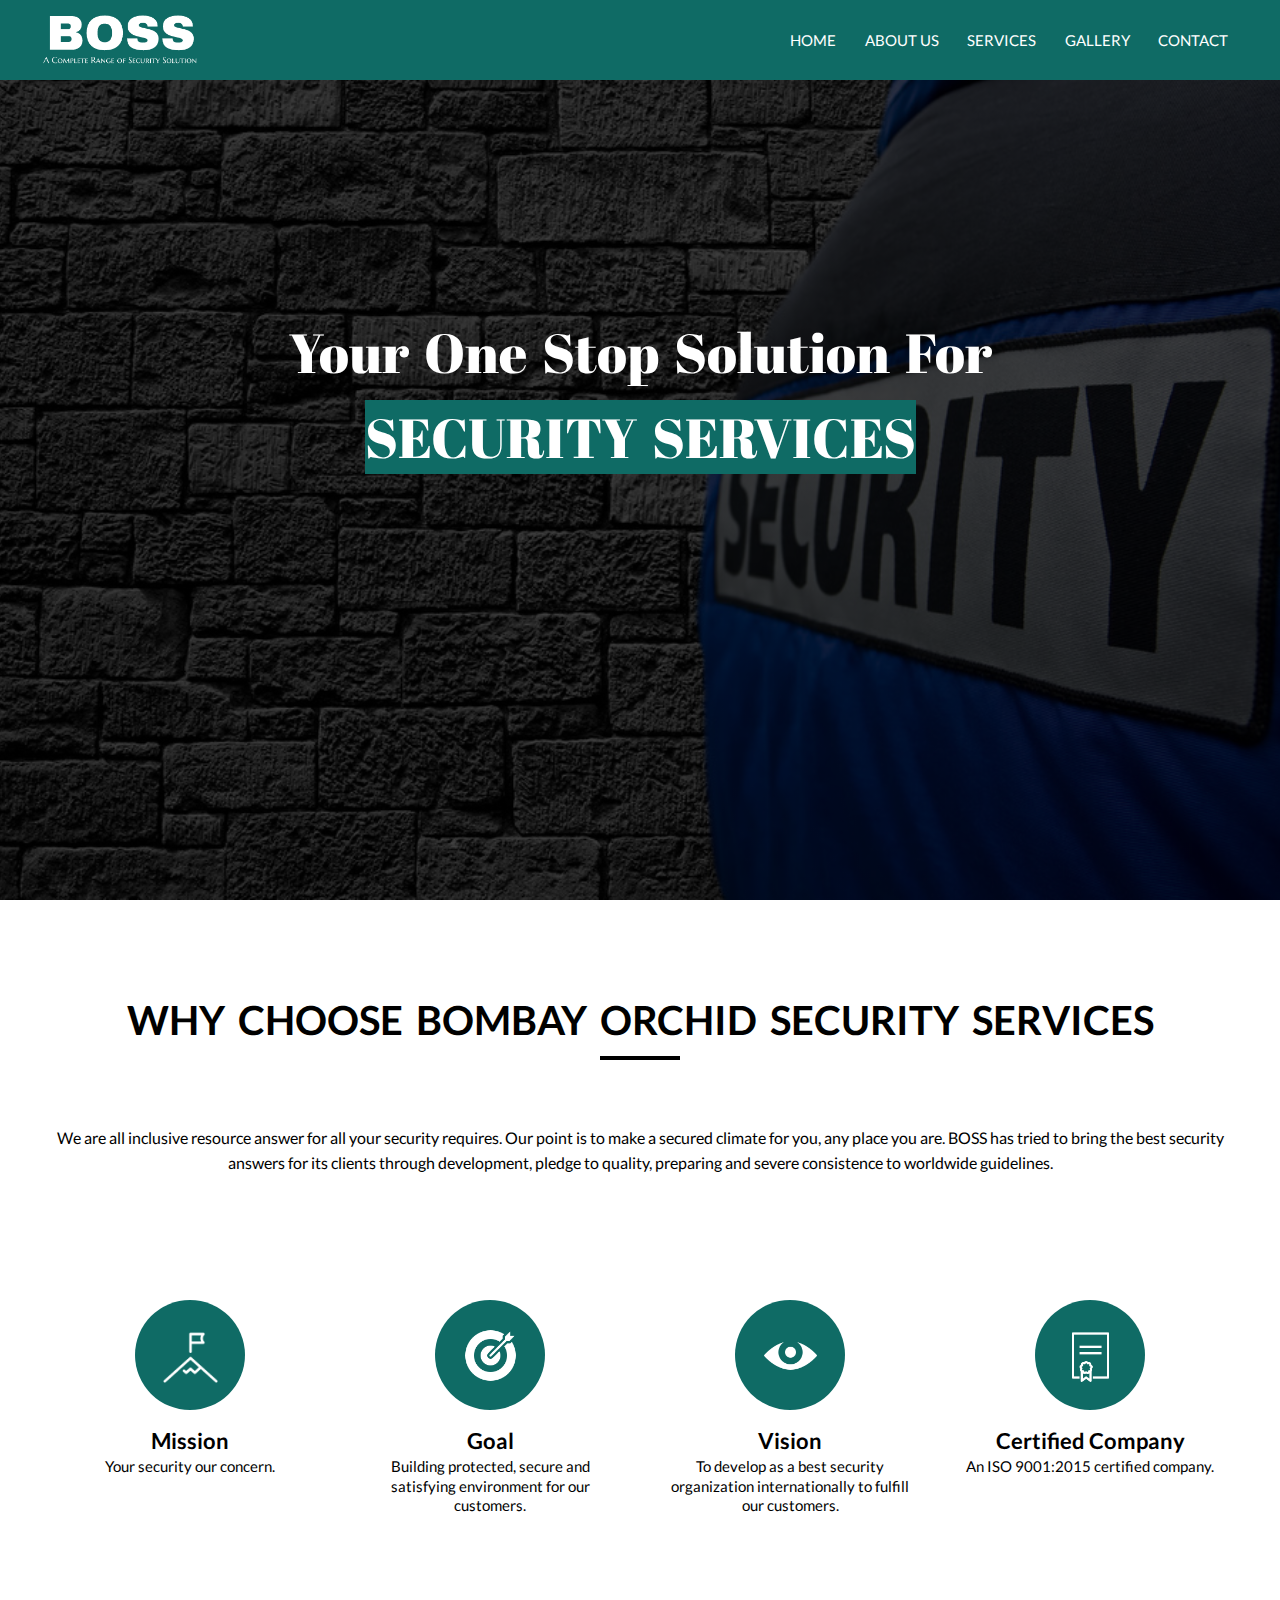
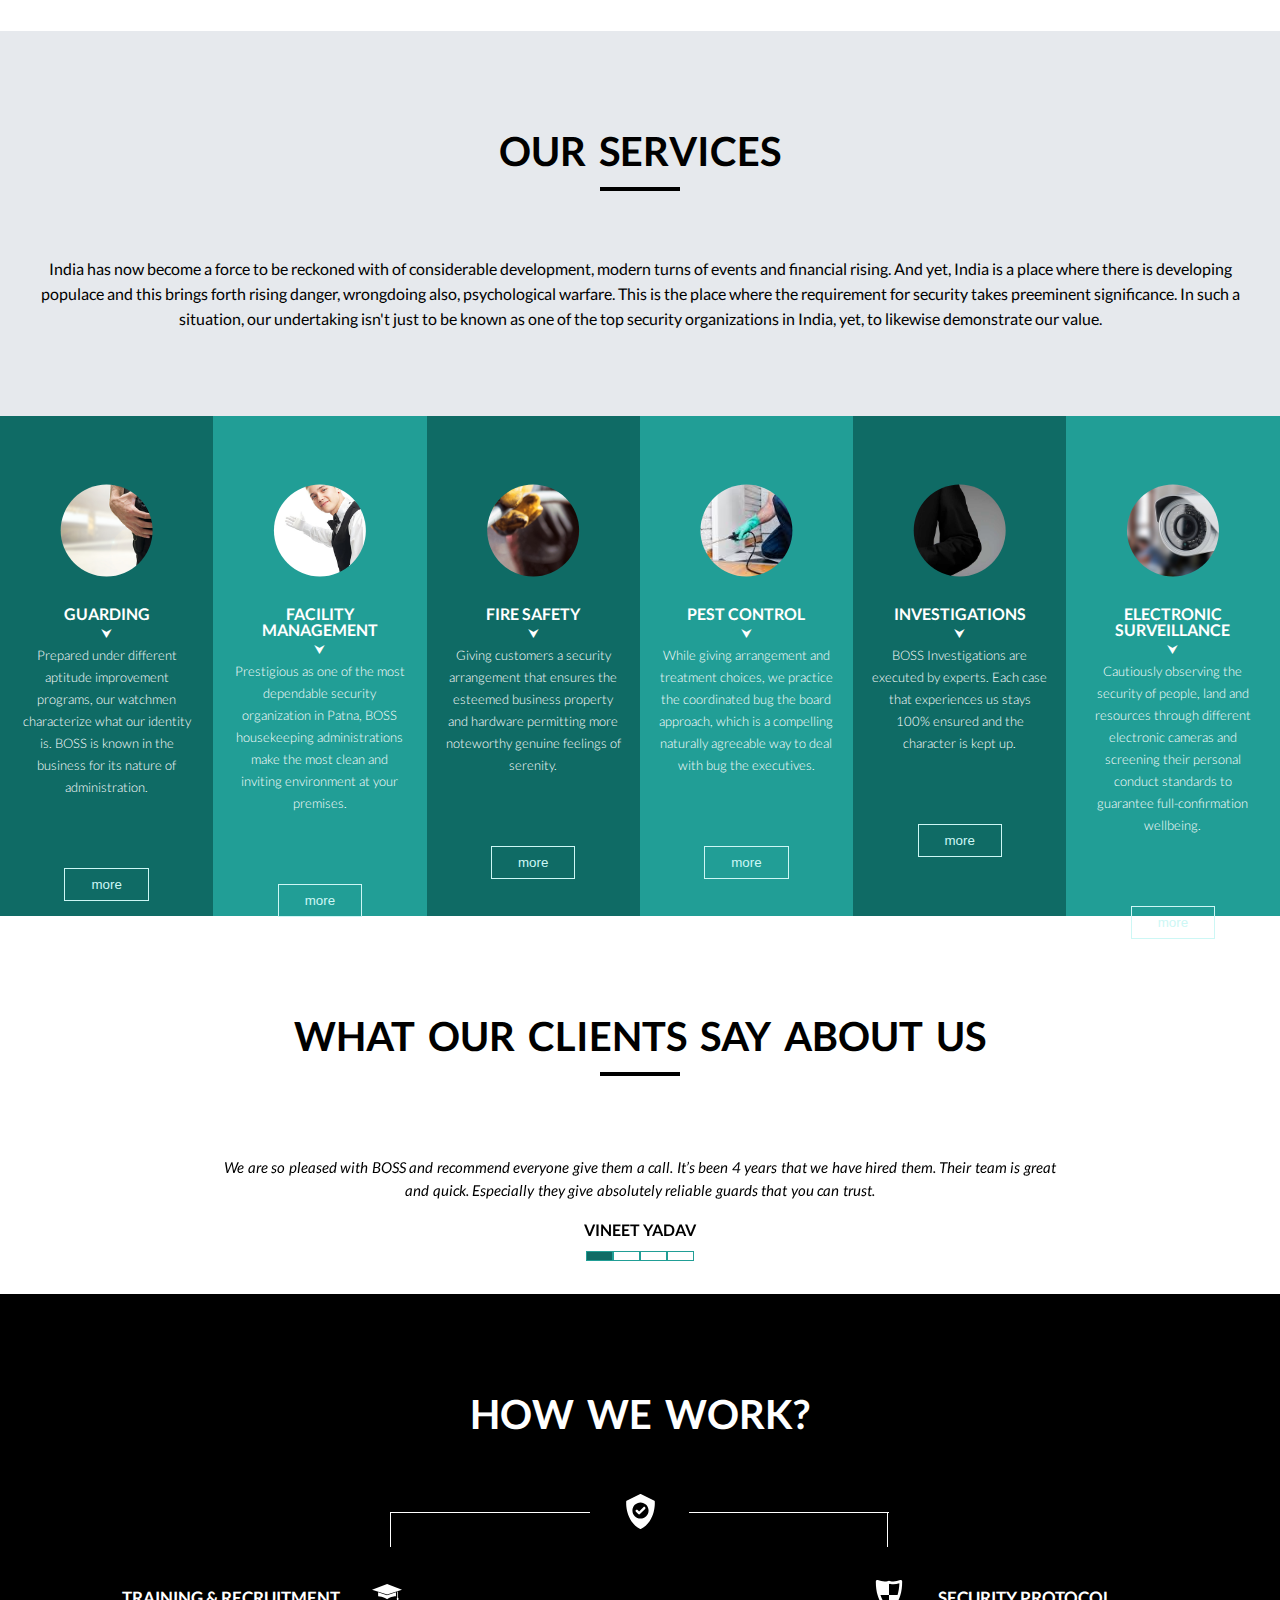
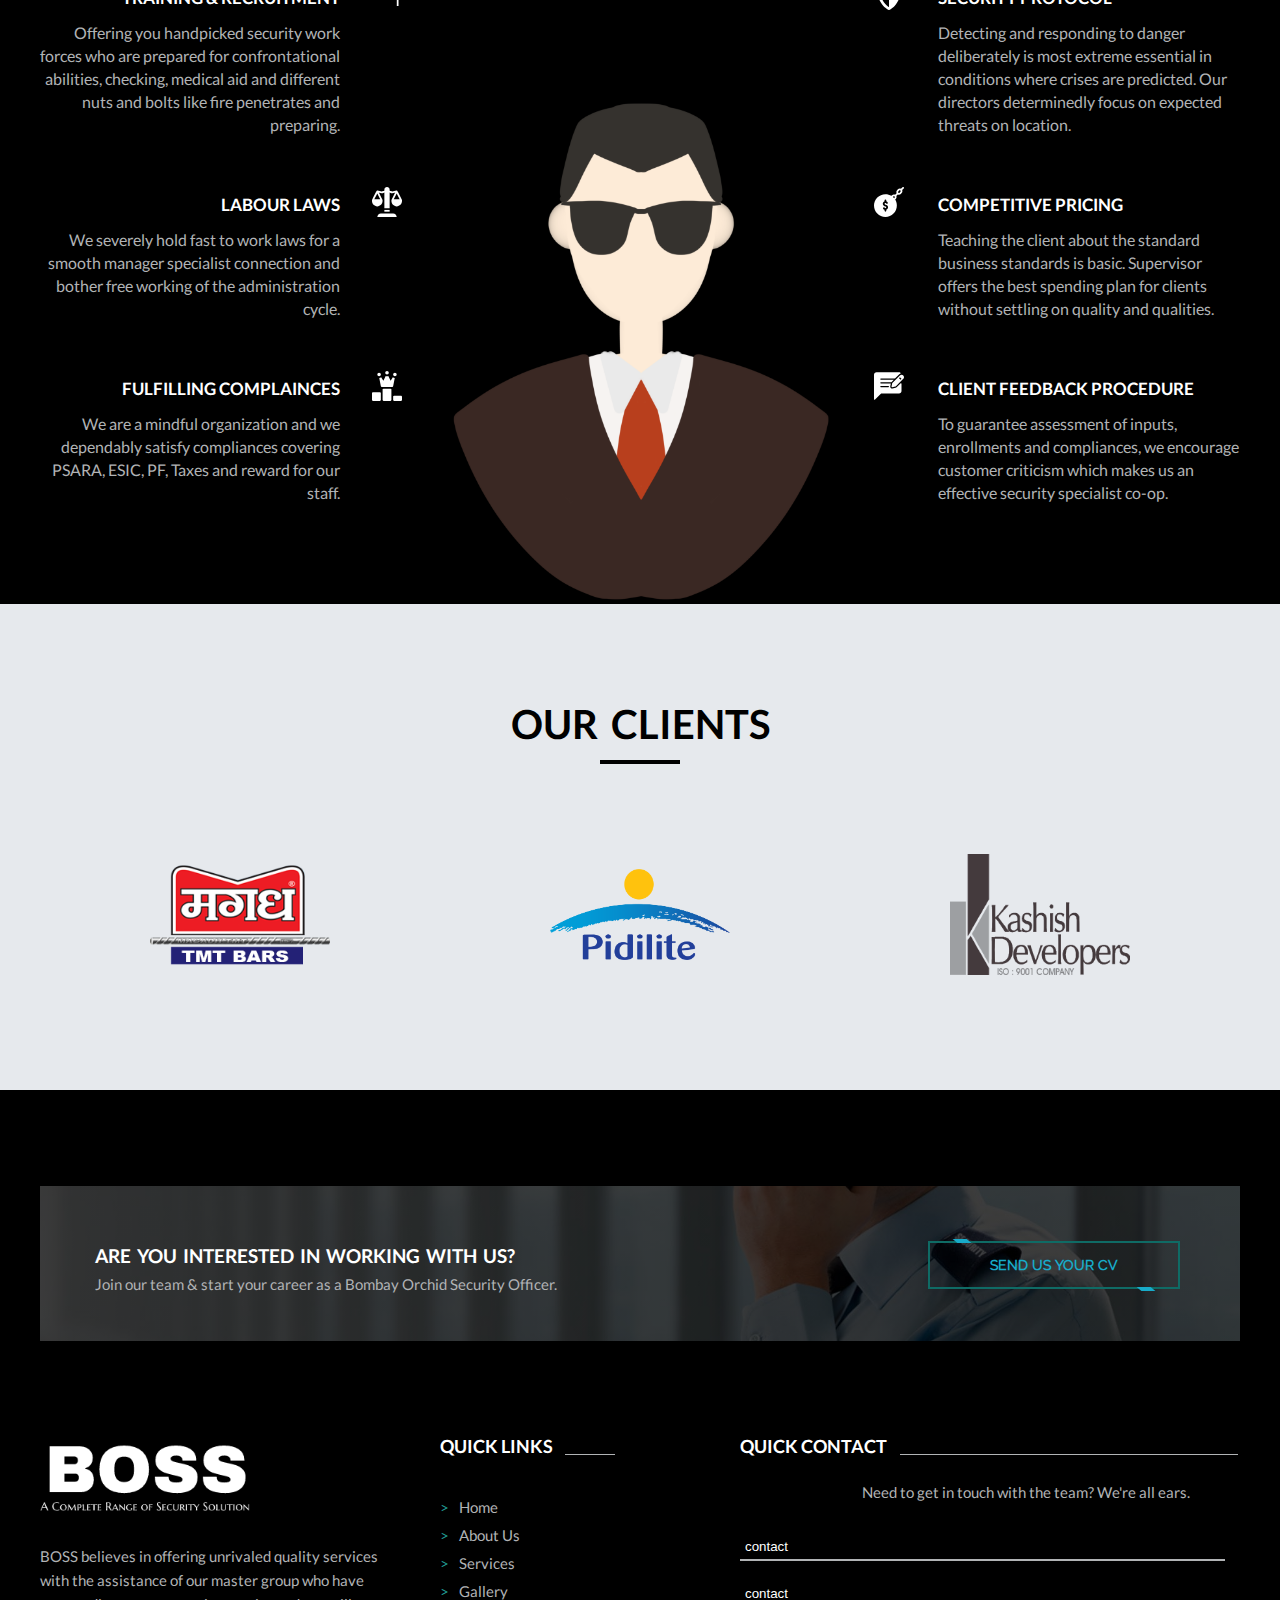
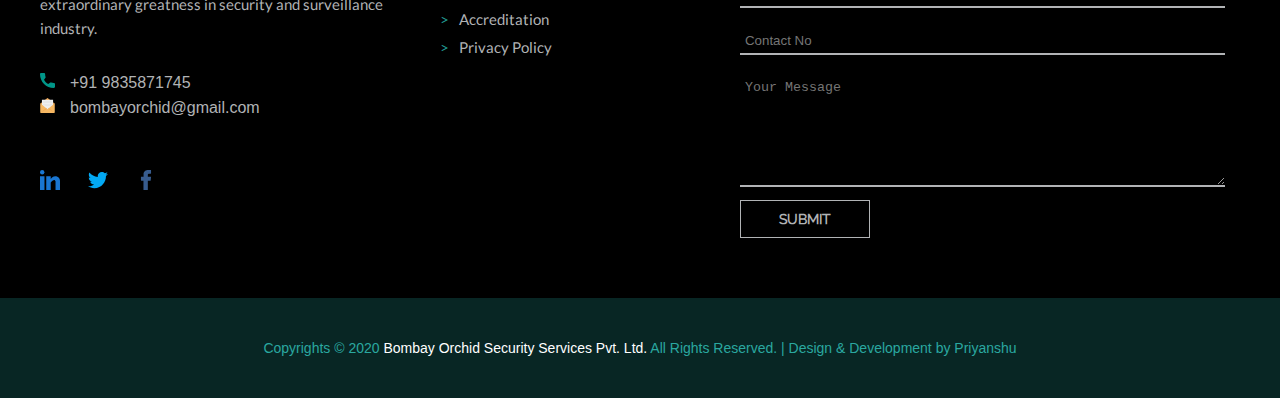
==== commit 68a54fd2: "Updated forms section in README.md" ====
--- a/index.html
+++ b/index.html
@@ -276,14 +276,14 @@
                                     </div>
                                 </div>
                                 
-                                <form class="contact-form col col-md-5 col-xs-12 col-sm-12" action="contact.php" method="POST">
+                                <form class="contact-form col col-md-5 col-xs-12 col-sm-12" method="POST" name="contact" data-netlify="true" netlify-honeypot="bot-field" action="/thanks">
                                         <h2>QUICK CONTACT</h2>
                                         <p>Need to get in touch with the team? We're all ears.</p>
-                                        <input type="text" name="name" placeholder="Name" class="input">
-                                        <input type="email" name="email" placeholder="Email" class="input">
+                                        <input type="text" name="name" placeholder="Name" class="input" value="contact">
+                                        <input type="email" name="email" placeholder="Email" class="input" value="contact">
                                         <input type="number" name="number" placeholder="Contact No" class="input">
                                         <textarea name="message" placeholder="Your Message" class="input"></textarea>
-                                        <button type="submit" name="submit">SUBMIT</button>
+                                        <button type="submit" name="submit" value="submit">SUBMIT</button>
                                 </form>
                             </div>
 
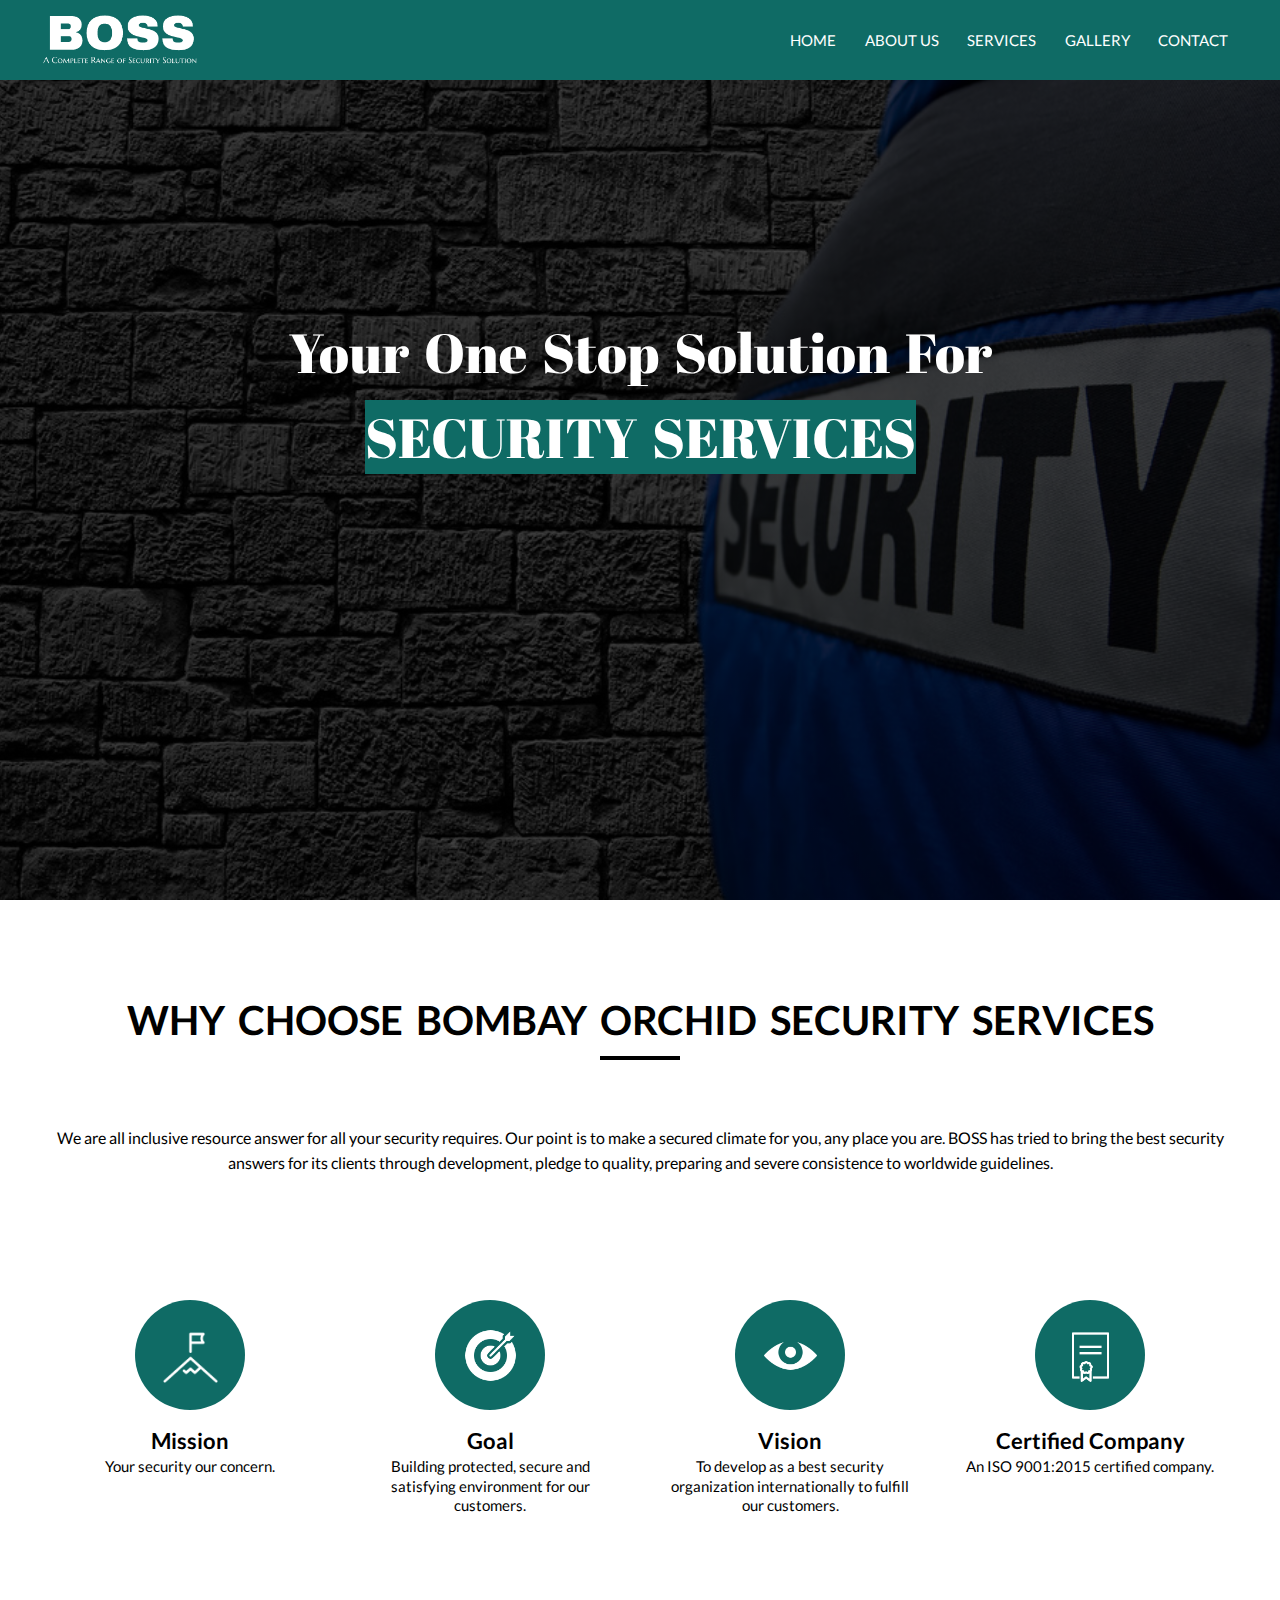
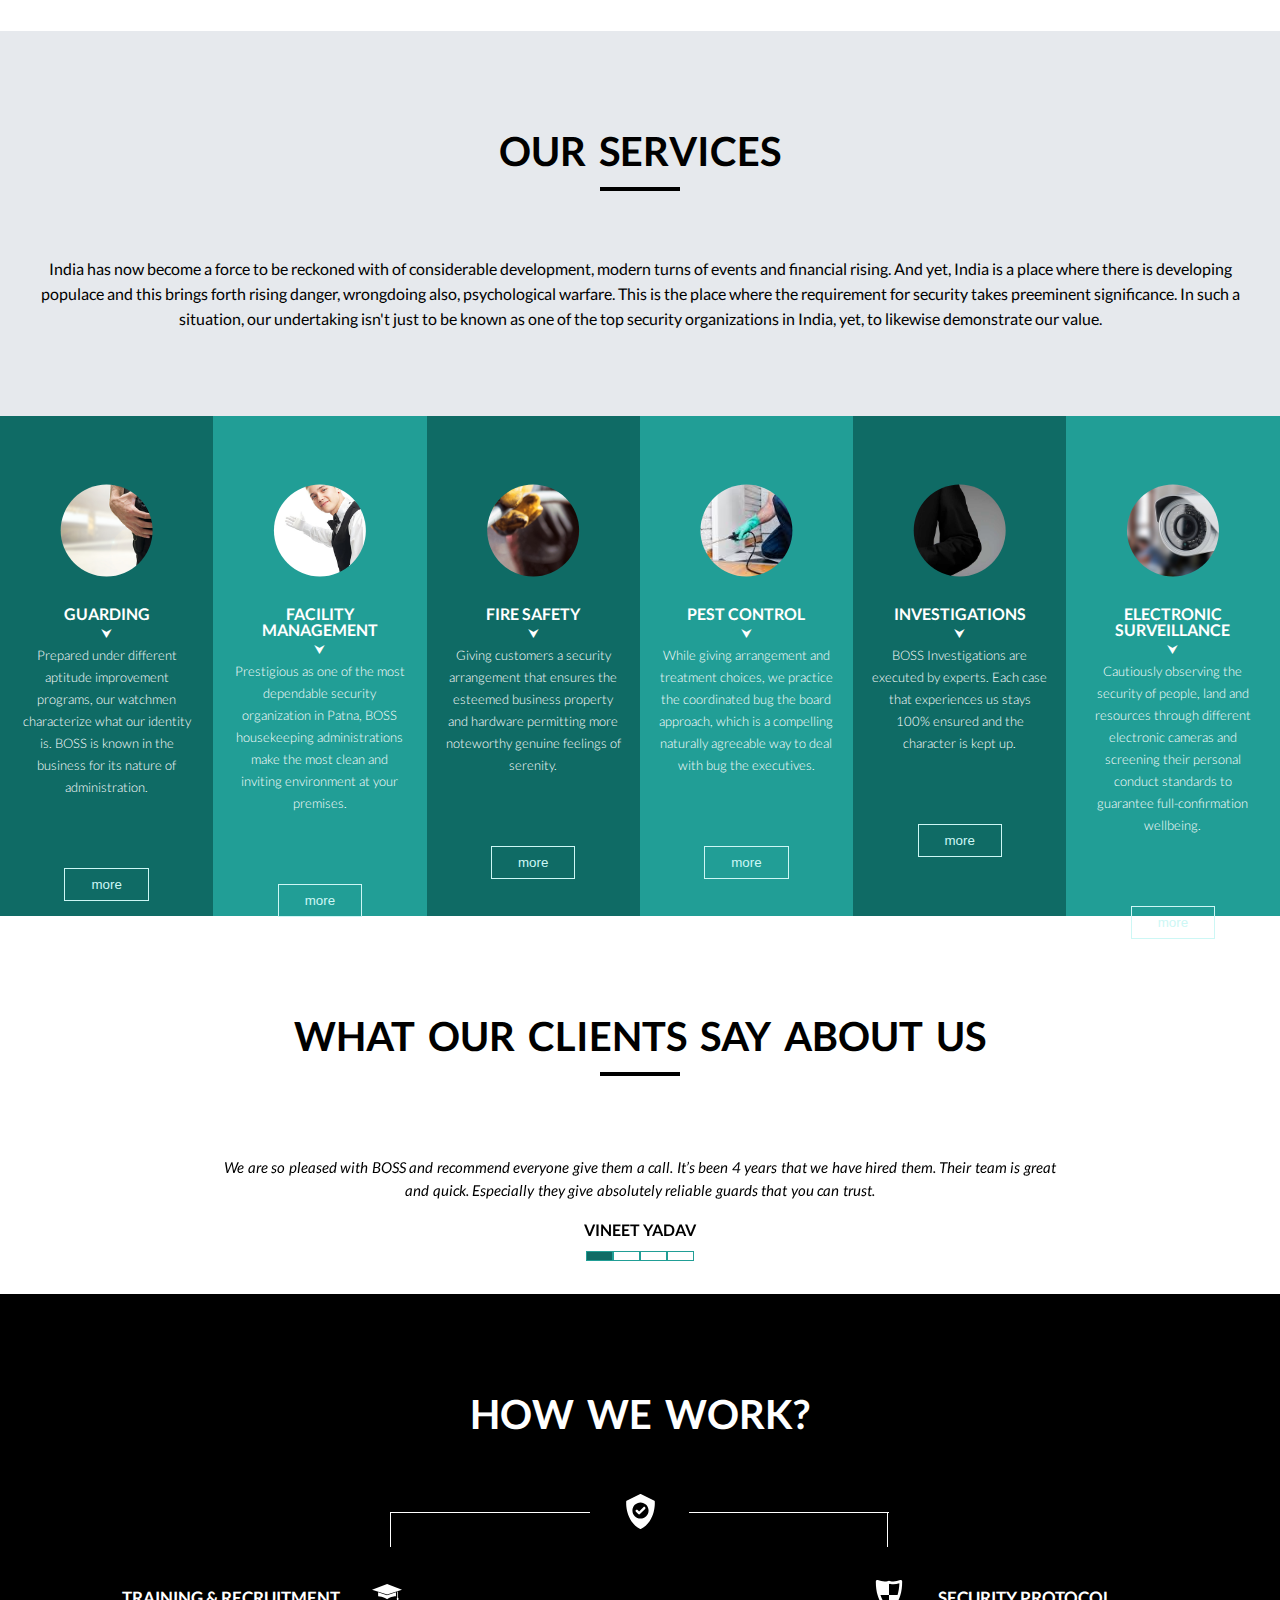
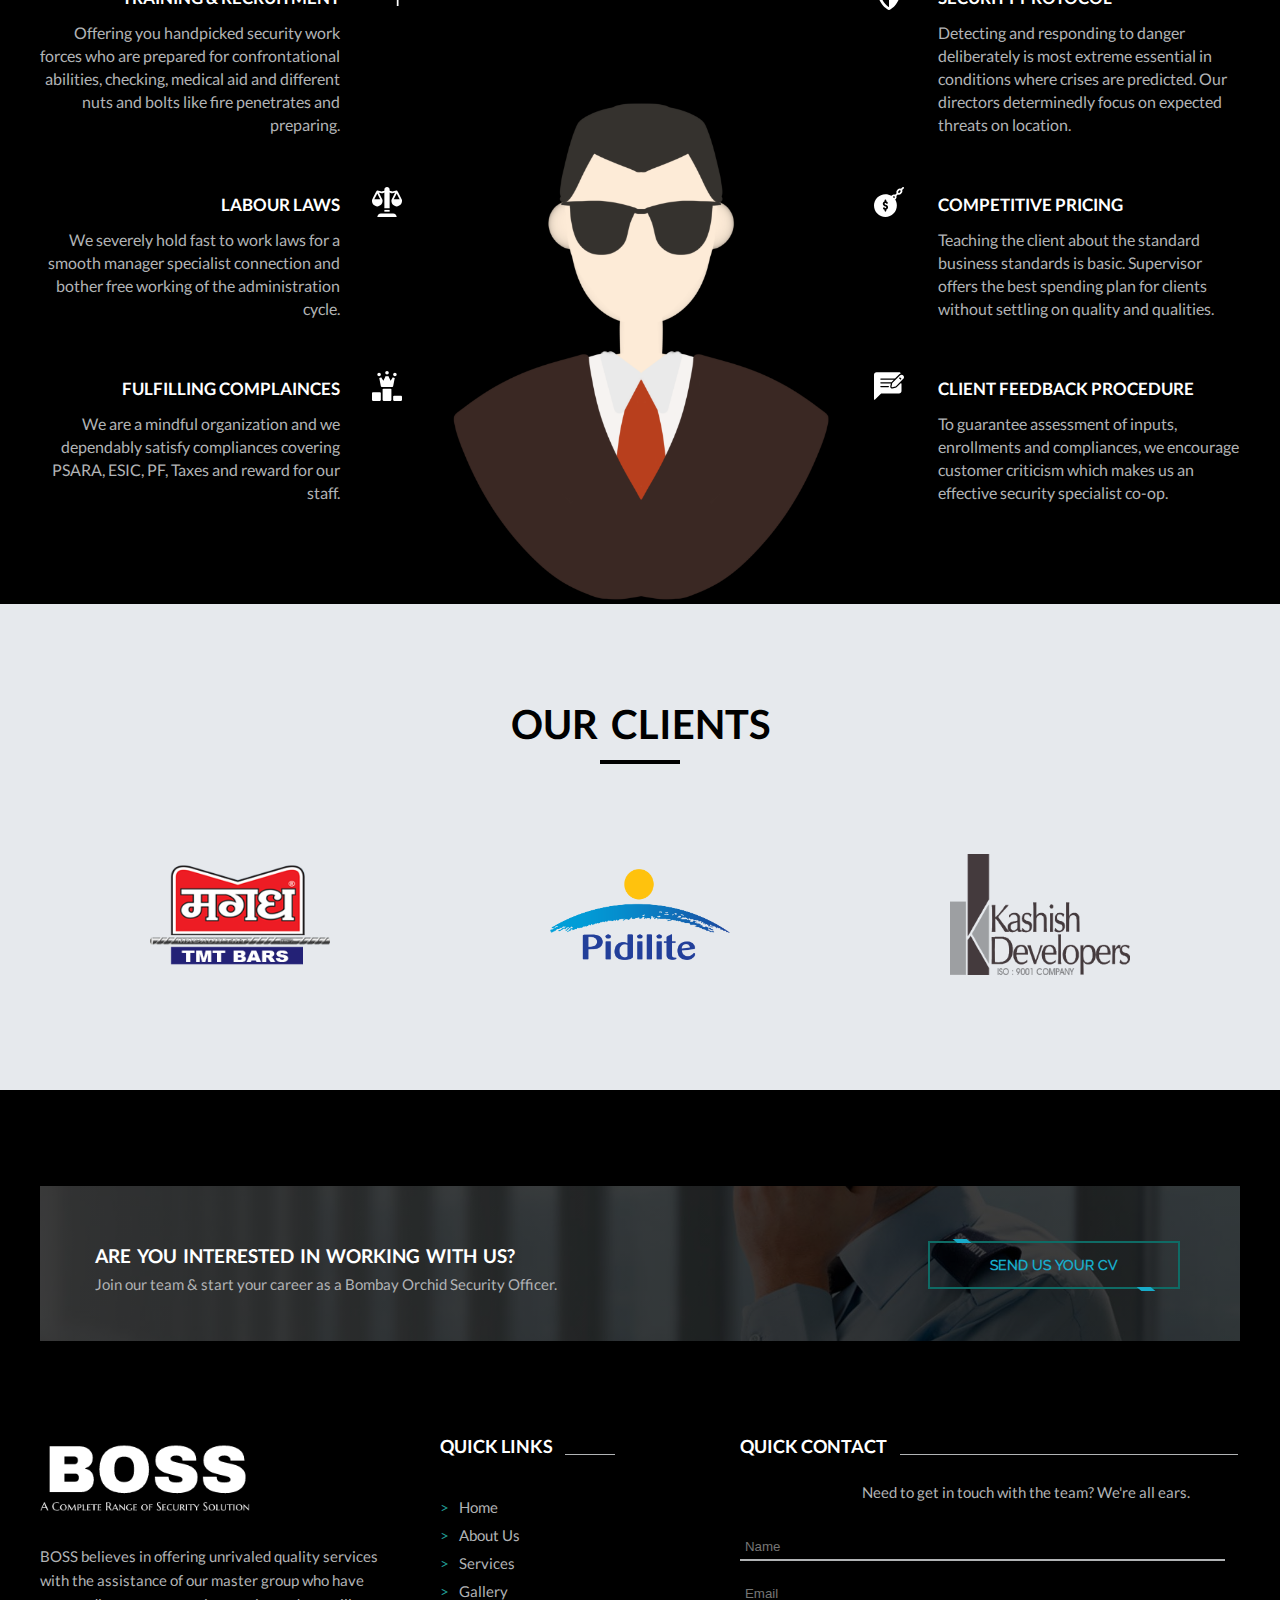
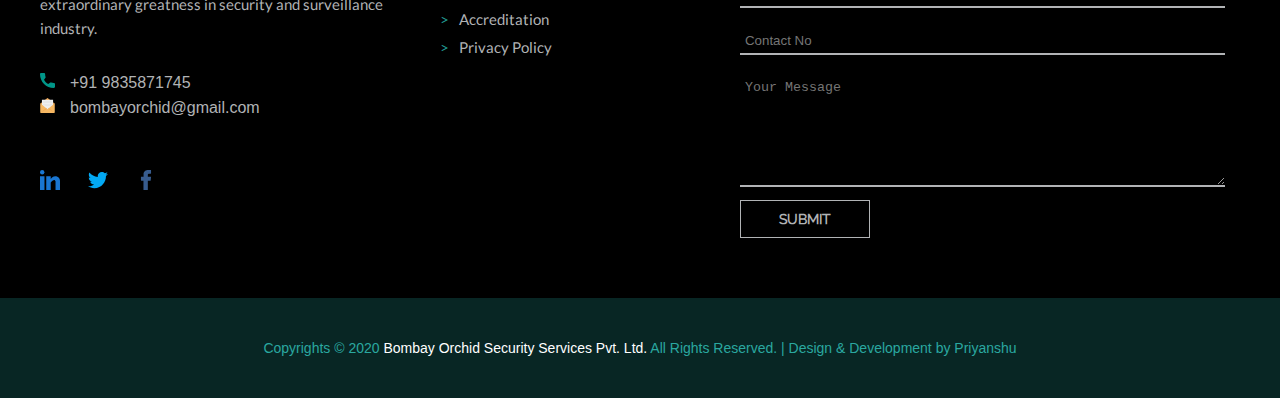
==== commit 18d55903: "Updated Index.html" ====
--- a/index.html
+++ b/index.html
@@ -276,14 +276,14 @@
                                     </div>
                                 </div>
                                 
-                                <form class="contact-form col col-md-5 col-xs-12 col-sm-12" method="POST" name="contact" data-netlify="true" netlify-honeypot="bot-field" action="/thanks">
+                                <form class="contact-form col col-md-5 col-xs-12 col-sm-12" action="contact.php" method="POST">
                                         <h2>QUICK CONTACT</h2>
                                         <p>Need to get in touch with the team? We're all ears.</p>
-                                        <input type="text" name="name" placeholder="Name" class="input" value="contact">
-                                        <input type="email" name="email" placeholder="Email" class="input" value="contact">
+                                        <input type="text" name="name" placeholder="Name" class="input">
+                                        <input type="email" name="email" placeholder="Email" class="input">
                                         <input type="number" name="number" placeholder="Contact No" class="input">
                                         <textarea name="message" placeholder="Your Message" class="input"></textarea>
-                                        <button type="submit" name="submit" value="submit">SUBMIT</button>
+                                        <button type="submit" name="submit">SUBMIT</button>
                                 </form>
                             </div>
 
